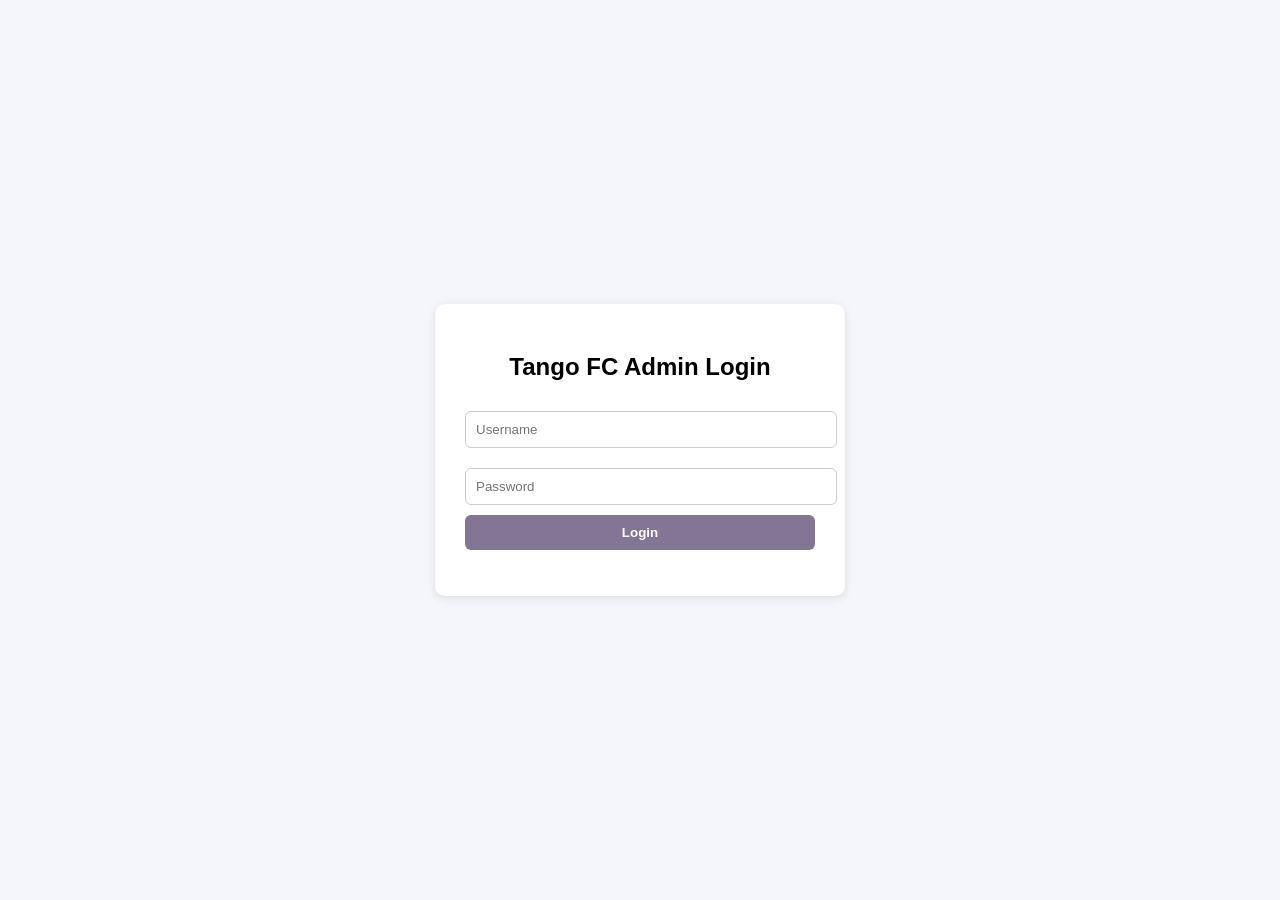
==== admin.html @ 511bb7f1 "admin-manyama" ====
<!DOCTYPE html>
<html lang="en">
<head>
<meta charset="UTF-8">
<meta name="viewport" content="width=device-width, initial-scale=1.0">
<title>Tango FC Admin Panel</title>
<link rel="stylesheet" href="https://cdnjs.cloudflare.com/ajax/libs/font-awesome/6.5.0/css/all.min.css">
<style>
body{margin:0;font-family:Arial;background:#f4f6f9;}
.admin-wrapper{display:flex;height:100vh;}
.sidebar{width:220px;background:#837694;color:#fff;padding:20px;}
.sidebar h2{text-align:center;}
.sidebar button{width:100%;padding:10px;margin:10px 0;border:none;background:#222;color:white;cursor:pointer;border-radius:6px;}
.sidebar button:hover{background:#444;}
.logout{background:red;}
.main{flex:1;padding:20px;overflow-y:auto;}
.card{background:white;padding:15px;border-radius:10px;margin-bottom:15px;box-shadow:0 2px 8px rgba(0,0,0,0.05);}
input, select{width:100%;padding:10px;margin:8px 0;border-radius:6px;border:1px solid #ccc;}
button.save{background:#111;color:white;padding:10px;border:none;width:100%;border-radius:6px;cursor:pointer;}
button.save:hover{background:#333;}
button.small-btn{background:#837694;color:white;border:none;border-radius:6px;padding:6px 10px;cursor:pointer;margin-top:10px;}
button.small-btn:hover{background:#5a4761;}
.event{background:#eee;padding:6px;margin:5px 0;border-radius:5px;}
</style>
</head>
<body>

<div class="admin-wrapper">

<div class="sidebar">
<h2>Tango Admin</h2>
<button onclick="showTab('players')"><i class="fa fa-users"></i> Players</button>
<button onclick="showTab('matches')"><i class="fa fa-futbol"></i> Matches</button>
<button class="logout" onclick="logout()"><i class="fa fa-sign-out"></i> Logout</button>
</div>

<div class="main">

<div id="playersTab" class="tab">
<div class="card">
<h3>Add Player</h3>
<form id="playerForm">
<input type="hidden" id="playerId">
<input id="playerName" placeholder="Player Name" required>
<input id="playerGoals" type="number" placeholder="Goals">
<input id="playerAssists" type="number" placeholder="Assists">
<button type="submit" class="save">Save Player</button>
</form>
</div>

<div class="card">
<h3>Players List</h3>
<div id="playersList"></div>
</div>
</div>

<div id="matchesTab" class="tab" style="display:none">
<div class="card">
<h3>Add Match</h3>
<form id="matchForm">
<input type="hidden" id="matchId">
<input id="homeTeam" placeholder="Home Team" required>
<input id="awayTeam" placeholder="Away Team" required>
<input type="date" id="matchDate" required>
<input type="time" id="matchTime">
<input id="matchVenue" placeholder="Venue">
<select id="matchStatus">
<option value="upcoming">Upcoming</option>
<option value="completed">Completed</option>
</select>
<input type="number" id="homeScore" placeholder="Home Score">
<input type="number" id="awayScore" placeholder="Away Score">

<h4>Match Events</h4>
<select id="eventPlayer"></select>
<select id="eventType">
<option value="goal">Goal ⚽</option>
<option value="assist">Assist 🎯</option>
<option value="yellow_card">Yellow 🟨</option>
<option value="red_card">Red 🟥</option>
</select>
<select id="eventTeam">
<option value="home">Home</option>
<option value="away">Away</option>
</select>
<input id="eventMinute" placeholder="Minute">
<button type="button" onclick="addEvent()">Add Event</button>
<div id="eventList"></div>

<button type="submit" class="save">Save Match</button>
</form>
</div>

<div class="card">
<h3>Matches List</h3>
<div id="matchesList"></div>
</div>
</div>

</div>
</div>

<script src="js/admin.js"></script>
<script>
function showTab(tab){
    document.getElementById("playersTab").style.display = tab==="players"?"block":"none";
    document.getElementById("matchesTab").style.display = tab==="matches"?"block":"none";
}
</script>
</body>
</html>
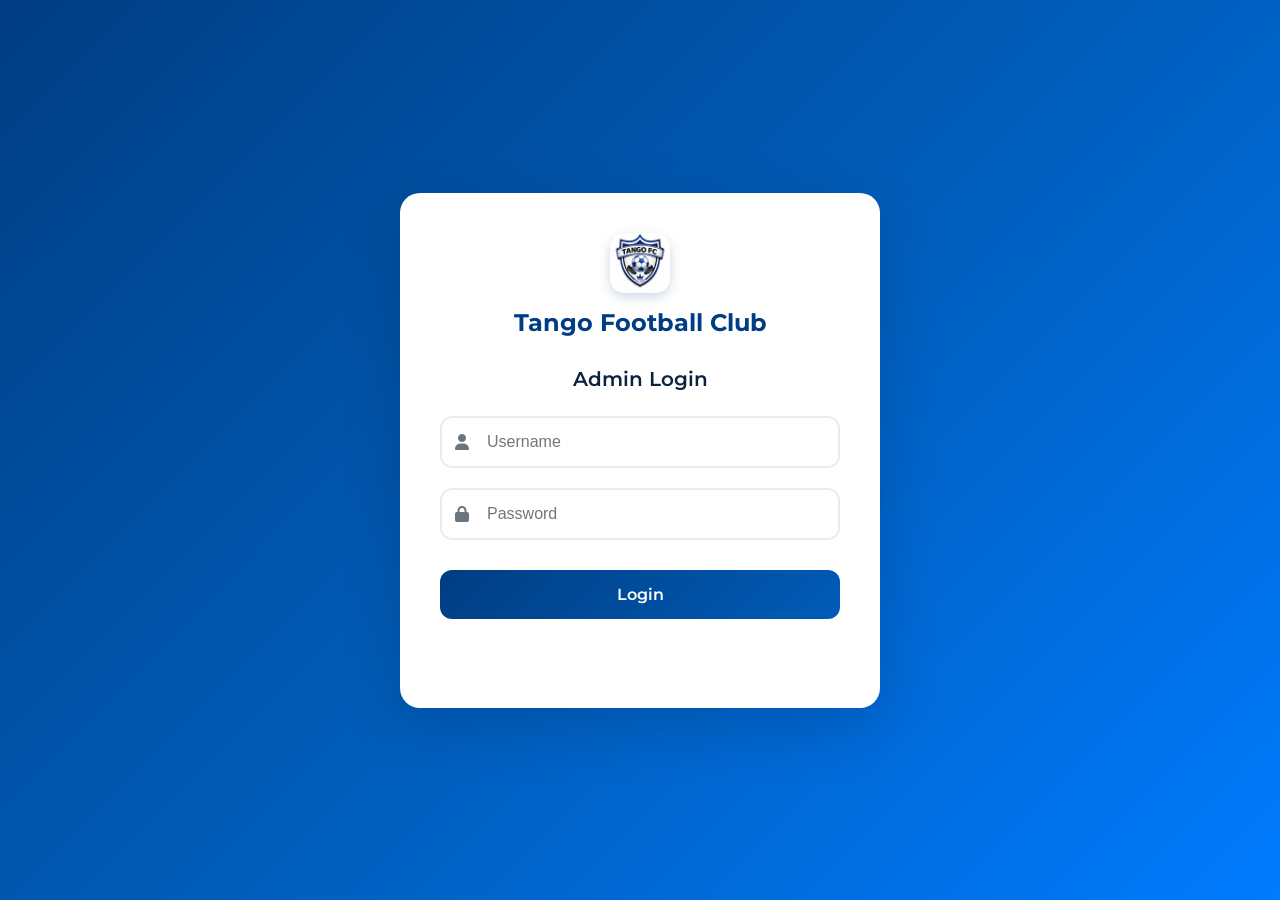
==== commit 0edeb618: "admin bhoo" ====
--- a/admin.html
+++ b/admin.html
@@ -3,108 +3,145 @@
 <head>
 <meta charset="UTF-8">
 <meta name="viewport" content="width=device-width, initial-scale=1.0">
-<title>Tango FC Admin Panel</title>
+<title>Welcome to Tango FC Admin Panel</title>
+<link rel="stylesheet" href="css/style.css">
 <link rel="stylesheet" href="https://cdnjs.cloudflare.com/ajax/libs/font-awesome/6.5.0/css/all.min.css">
-<style>
-body{margin:0;font-family:Arial;background:#f4f6f9;}
-.admin-wrapper{display:flex;height:100vh;}
-.sidebar{width:220px;background:#837694;color:#fff;padding:20px;}
-.sidebar h2{text-align:center;}
-.sidebar button{width:100%;padding:10px;margin:10px 0;border:none;background:#222;color:white;cursor:pointer;border-radius:6px;}
-.sidebar button:hover{background:#444;}
-.logout{background:red;}
-.main{flex:1;padding:20px;overflow-y:auto;}
-.card{background:white;padding:15px;border-radius:10px;margin-bottom:15px;box-shadow:0 2px 8px rgba(0,0,0,0.05);}
-input, select{width:100%;padding:10px;margin:8px 0;border-radius:6px;border:1px solid #ccc;}
-button.save{background:#111;color:white;padding:10px;border:none;width:100%;border-radius:6px;cursor:pointer;}
-button.save:hover{background:#333;}
-button.small-btn{background:#837694;color:white;border:none;border-radius:6px;padding:6px 10px;cursor:pointer;margin-top:10px;}
-button.small-btn:hover{background:#5a4761;}
-.event{background:#eee;padding:6px;margin:5px 0;border-radius:5px;}
-</style>
+<link rel="stylesheet" href="css/admin.css">
+
 </head>
-<body>
+<body class="admin-page">
 
-<div class="admin-wrapper">
+<header>
+    <div class="header-top">
+        <div class="header-brand">
+            <img src="images/tangoforces.jpg" alt="Tango Forces Logo" class="header-logo">
+            <h1>Tango Football Club Admin</h1>
+        </div>
+    </div>
 
-<div class="sidebar">
-<h2>Tango Admin</h2>
-<button onclick="showTab('players')"><i class="fa fa-users"></i> Players</button>
-<button onclick="showTab('matches')"><i class="fa fa-futbol"></i> Matches</button>
-<button class="logout" onclick="logout()"><i class="fa fa-sign-out"></i> Logout</button>
-</div>
+        <nav>
+            <ul class="nav-links">
+                <li><a href="index.html">Public Site</a></li>
+                <li><a href="admin.html" class="active">Admin Panel</a></li>
+            </ul>
+</header>
 
-<div class="main">
+<main class="admin-main">
+    <div class="admin-wrapper">
+        <aside class="admin-sidebar">
+            <h2 class="club-name">Tango Admin</h2>
+            <div class="sidebar-menu">
+                <button class="admin-tab-btn active" onclick="showTab('players')"><i class="fa fa-users"></i><span>Players</span></button>
+                <button class="admin-tab-btn" onclick="showTab('matches')"><i class="fa fa-futbol"></i><span>Matches</span></button>
+                <button class="admin-tab-btn" onclick="showTab('standings')"><i class="fa fa-table"></i><span>Standings</span></button>
+            </div>
+            <button class="logout-btn" onclick="logout()"><i class="fa fa-sign-out"></i> Logout</button>
+        </aside>
 
-<div id="playersTab" class="tab">
-<div class="card">
-<h3>Add Player</h3>
-<form id="playerForm">
-<input type="hidden" id="playerId">
-<input id="playerName" placeholder="Player Name" required>
-<input id="playerGoals" type="number" placeholder="Goals">
-<input id="playerAssists" type="number" placeholder="Assists">
-<button type="submit" class="save">Save Player</button>
-</form>
-</div>
+        <section class="admin-area">
+            
 
-<div class="card">
-<h3>Players List</h3>
-<div id="playersList"></div>
-</div>
-</div>
+            <div id="playersTab" class="admin-tab active">
+                <div class="card">
+                    <h3>Add Player</h3>
+                    <form id="playerForm" class="admin-form">
+                        <input type="hidden" id="playerId">
+                        <input id="playerName" placeholder="Player Name" required>
+                        <input id="playerNickname" placeholder="Nickname" required>
+                        <select id="playerPosition" required>
+                            <option value="Forward">Forward</option>
+                            <option value="Midfielder">Midfielder</option>
+                            <option value="Defender">Defender</option>
+                            <option value="Goalkeeper">Goalkeeper</option>
+                        </select>
+                        <input id="playerNumber" type="number" placeholder="Shirt Number">
+                        <input id="playerImage" placeholder="Image URL">
+                        <input id="playerGoals" type="number" placeholder="Goals">
+                        <input id="playerAssists" type="number" placeholder="Assists">
+                        <button type="submit" class="btn-save">Save Player</button>
+                    </form>
+                </div>
 
-<div id="matchesTab" class="tab" style="display:none">
-<div class="card">
-<h3>Add Match</h3>
-<form id="matchForm">
-<input type="hidden" id="matchId">
-<input id="homeTeam" placeholder="Home Team" required>
-<input id="awayTeam" placeholder="Away Team" required>
-<input type="date" id="matchDate" required>
-<input type="time" id="matchTime">
-<input id="matchVenue" placeholder="Venue">
-<select id="matchStatus">
-<option value="upcoming">Upcoming</option>
-<option value="completed">Completed</option>
-</select>
-<input type="number" id="homeScore" placeholder="Home Score">
-<input type="number" id="awayScore" placeholder="Away Score">
+                <div class="card">
+                    <h3>Players List</h3>
+                    <div id="playersList"></div>
+                </div>
+            </div>
 
-<h4>Match Events</h4>
-<select id="eventPlayer"></select>
-<select id="eventType">
-<option value="goal">Goal ⚽</option>
-<option value="assist">Assist 🎯</option>
-<option value="yellow_card">Yellow 🟨</option>
-<option value="red_card">Red 🟥</option>
-</select>
-<select id="eventTeam">
-<option value="home">Home</option>
-<option value="away">Away</option>
-</select>
-<input id="eventMinute" placeholder="Minute">
-<button type="button" onclick="addEvent()">Add Event</button>
-<div id="eventList"></div>
+            <div id="matchesTab" class="admin-tab">
+                <div class="card">
+                    <h3>Add Match</h3>
+                    <form id="matchForm" class="admin-form">
+                        <input type="hidden" id="matchId">
+                        <input id="homeTeam" placeholder="Home Team" required>
+                        <input id="awayTeam" placeholder="Away Team" required>
+                        <input type="date" id="matchDate" required>
+                        <input type="time" id="matchTime">
+                        <input id="matchVenue" placeholder="Venue">
+                        <select id="matchStatus">
+                            <option value="upcoming">Upcoming</option>
+                            <option value="completed">Completed</option>
+                        </select>
+                        <input type="number" id="homeScore" placeholder="Home Score">
+                        <input type="number" id="awayScore" placeholder="Away Score">
 
-<button type="submit" class="save">Save Match</button>
-</form>
-</div>
+                        <h4>Match Events</h4>
+                        <div class="event-row">
+                            <select id="eventPlayer"></select>
+                            <select id="eventType" onchange="toggleAssistField()">
+                                <option value="goal">Goal ⚽</option>
+                                <option value="assist">Assist 🎯</option>
+                                <option value="yellow_card">Yellow 🟨</option>
+                                <option value="red_card">Red 🟥</option>
+                            </select>
+                        </div>
+                        <div class="event-row">
+                            <select id="eventAssist" style="display:none;">
+                                <option value="">Assist (optional)</option>
+                            </select>
+                            <select id="eventTeam">
+                                <option value="home">Home</option>
+                                <option value="away">Away</option>
+                            </select>
+                            <input id="eventMinute" placeholder="Minute">
+                        </div>
+                        <button type="button" class="small-btn" onclick="addEvent()">Add Event</button>
+                        <div id="eventList"></div>
+                        <button type="submit" class="btn-save">Save Match</button>
+                    </form>
+                </div>
 
-<div class="card">
-<h3>Matches List</h3>
-<div id="matchesList"></div>
-</div>
-</div>
+                <div class="card">
+                    <h3>Matches List</h3>
+                    <div id="matchesList"></div>
+                </div>
+            </div>
 
-</div>
-</div>
+            <div id="standingsTab" class="admin-tab">
+                <div class="card">
+                    <h3>Upload Standings Log</h3>
+                    <p>Upload a plain-text standings table and make it available on the public stats page.</p>
+                    <label class="file-upload">
+                        <span>Select standings file</span>
+                        <input type="file" id="standingsFileInput" accept=".txt,text/plain">
+                    </label>
+                    <p><a class="btn-secondary" href="league-standings.html">View League Standings Page</a></p>
+                    <div id="standingsAdminPreview" class="log-preview"></div>
+                </div>
+            </div>
+        </section>
+    </div>
+</main>
 
 <script src="js/admin.js"></script>
 <script>
 function showTab(tab){
-    document.getElementById("playersTab").style.display = tab==="players"?"block":"none";
-    document.getElementById("matchesTab").style.display = tab==="matches"?"block":"none";
+    ['players','matches','standings'].forEach(name => {
+        const section = document.getElementById(`${name}Tab`);
+        const button = document.querySelector(`.admin-tab-btn[onclick="showTab('${name}')"]`);
+        if(section) section.style.display = name === tab ? 'block' : 'none';
+        if(button) button.classList.toggle('active', name === tab);
+    });
 }
 </script>
 </body>
--- a/css/style.css
+++ b/css/style.css
@@ -0,0 +1,5960 @@
+/* ========== THEME / COLORS ========== */
+@import url('https://fonts.googleapis.com/css2?family=Inter:wght@400;500;600;700;800&family=Montserrat:wght@500;600;700;800&display=swap');
+
+:root {
+    --font-base: 'Inter', system-ui, -apple-system, BlinkMacSystemFont, 'Segoe UI', sans-serif;
+    --font-heading: 'Montserrat', system-ui, -apple-system, BlinkMacSystemFont, 'Segoe UI', sans-serif;
+    --bg-color: #ffffff;
+    --text-color: #111;
+    --card-bg: #ffffff;
+    --goal-color: #0a7d33;
+    --yellow-card: #b38b00;
+    --red-card: #c62828;
+}
+
+/* DARK MODE */
+
+body.dark-mode {
+    --bg-color: #0f172a;
+    --text-color: #f1f5f9;
+    --card-bg: #1e293b;
+    --goal-color: #22c55e;
+    --yellow-card: #facc15;
+    --red-card: #ef4444;
+}
+
+:root[data-theme="light"] {
+    --bg-color: #ffffff;
+    --text-color: #0b1724;
+    --card-bg: #ffffff;
+    --header-bg: #002b4f;
+    --header-text: #ffffff;
+    --nav-hover: #001f3a;
+    --secondary-bg: #f0f4f8;
+}
+
+:root[data-theme="dark"] {
+    --bg-color: #0b0f14;
+    --text-color: #e6eef6;
+    --card-bg: #0f1720;
+    --header-bg: #00131f;
+    --header-text: #e6eef6;
+    --nav-hover: #003a66;
+    --secondary-bg: #0b1220;
+}
+
+/* ========== RESET / BASE STYLES ========== */
+* {
+    box-sizing: border-box;
+    margin: 0;
+    padding: 0;
+}
+
+html {
+    scroll-behavior: smooth;
+}
+
+body {
+    font-family: var(--font-base);
+    line-height: 1.6;
+    text-rendering: optimizeLegibility;
+    -webkit-font-smoothing: antialiased;
+
+    transition: background-color 0.3s, color 0.3s;
+    letter-spacing: -0.3px;
+
+    color: var(--text-color);
+    background-color: var(--bg-color);
+}
+
+h1, h2, h3, h4, h5, h6 {
+    font-family: var(--font-heading);
+}
+
+section h2,
+.page-hero h2,
+.hero-content h2,
+.standings-header h2,
+.gallery-hero h2 {
+    font-family: var(--font-heading);
+    letter-spacing: -0.04em;
+}
+
+button,
+.btn-primary,
+.btn-secondary,
+.filter-btn,
+.admin-tab-btn,
+.logout-btn {
+    font-family: var(--font-heading);
+}
+
+img,
+picture,
+video,
+iframe {
+    max-width: 100%;
+    height: auto;
+}
+
+/* ========== HEADER / NAVIGATION ========== */
+header {
+    position: sticky;
+    z-index: 100;
+    top: 0;
+
+    background-color: #ffffff;
+    color: #0c2340;
+    border-bottom: 1px solid rgba(0, 45, 90, 0.12);
+    box-shadow: 0 10px 30px rgba(15, 44, 90, 0.05);
+}
+
+.header-top {
+    display: flex;
+    align-items: center;
+    justify-content: space-between;
+    width: 100%;
+    max-width: 1300px;
+    margin: 0 auto;
+    padding: 14px 24px;
+    gap: 24px;
+}
+
+.header-brand {
+    display: flex;
+    align-items: center;
+    gap: 14px;
+}
+
+.header-logo,
+.hero-logo {
+    width: 44px;
+    height: 44px;
+    border-radius: 12px;
+    object-fit: cover;
+}
+
+.hero-logo {
+    width: 42px;
+    height: 42px;
+    vertical-align: middle;
+}
+
+.brand {
+    display: inline-flex;
+    align-items: center;
+    gap: 12px;
+    text-decoration: none;
+    color: #002b4f;
+    font-family: var(--font-heading);
+    font-size: 16px;
+    font-weight: 800;
+    letter-spacing: 0.08em;
+    text-transform: uppercase;
+}
+
+.brand-logo {
+    width: 40px;
+    height: 40px;
+    display: inline-flex;
+    align-items: center;
+    justify-content: center;
+    border-radius: 50%;
+    background: linear-gradient(135deg, #003d82 0%, #005cb8 100%);
+    color: #ffffff;
+    font-size: 18px;
+    font-weight: 700;
+}
+
+.header-top h1 {
+    font-size: 20px;
+    font-weight: 600;
+}
+
+nav {
+    padding: 0;
+}
+
+.nav-links {
+    list-style: none;
+    display: flex;
+    flex-wrap: nowrap;
+    justify-content: center;
+    align-items: center;
+    gap: 18px;
+    padding: 0;
+    margin: 0;
+    overflow-x: auto;
+    white-space: nowrap;
+    -webkit-overflow-scrolling: touch;
+}
+
+.nav-links li {
+    flex: 0 0 auto;
+}
+
+.nav-links li a {
+    text-decoration: none;
+    color: #0c2340;
+    padding: 10px 16px;
+    display: block;
+    border-radius: 999px;
+    transition: background-color 0.25s ease, color 0.25s ease;
+}
+
+nav ul {
+    display: flex;
+    flex-wrap: nowrap;
+    justify-content: center;
+    overflow-x: auto;
+    -webkit-overflow-scrolling: touch;
+
+    max-width: 1300px;
+    margin: 0;
+    padding: 0;
+
+    list-style: none;
+    gap: 18px;
+}
+
+nav ul li {
+    flex: 0 0 auto;
+}
+
+nav a {
+    font-family: var(--font-heading);
+    font-size: 13px;
+    font-weight: 700;
+    letter-spacing: 0.08em;
+    text-transform: uppercase;
+
+    position: relative;
+    padding: 10px 16px;
+    transition: all 0.25s ease;
+    text-decoration: none;
+    color: #0c2340;
+    border-radius: 999px;
+}
+
+nav a:hover,
+nav a.active,
+.nav-links li a:hover,
+.nav-links li a.active {
+    color: #003d82;
+    background-color: rgba(0, 92, 184, 0.10);
+}
+
+nav a:hover,
+nav a.active {
+    color: #ffffff;
+    background-color: var(--nav-hover);
+}
+
+nav a.active::after {
+    position: absolute;
+    right: 12px;
+    bottom: -8px;
+    left: 12px;
+
+    height: 3px;
+
+    content: '';
+
+    border-radius: 2px;
+    background-color: #ffffff;
+}
+
+
+
+/* ========== PAGE LAYOUT ========== */
+main {
+    max-width: 1200px;
+    margin: 0 auto;
+    padding: 20px;
+}
+
+/* ========== HERO SECTION ========== */
+.hero {
+    margin: 20px 0;
+    padding: 100px 40px;
+
+    text-align: center;
+
+    color: white;
+    border-radius: 20px;
+    background: linear-gradient(135deg, #003d82 0%, #005cb8 100%);
+    box-shadow: 0 10px 40px rgba(0, 61, 130, 0.3);
+}
+
+.hero-content h2 {
+    font-size: 48px;
+    font-weight: 700;
+
+    margin-bottom: 10px;
+
+    letter-spacing: -1px;
+}
+
+.hero-content p {
+    font-size: 20px;
+    font-weight: 400;
+
+    opacity: 0.95;
+}
+
+section {
+    margin: 30px 0;
+    padding: 25px;
+
+    transition: box-shadow 0.3s ease;
+    animation: fadeIn 0.6s ease-out;
+
+    border: 1px solid rgba(0, 0, 0, 0.05);
+    border-radius: 12px;
+    background-color: var(--card-bg);
+    box-shadow: 0 1px 3px rgba(0, 0, 0, 0.07);
+}
+
+section:hover {
+    box-shadow: 0 4px 12px rgba(0, 0, 0, 0.1);
+}
+
+section h2 {
+    font-size: 28px;
+    font-weight: 700;
+
+    margin-bottom: 15px;
+    padding-bottom: 12px;
+
+    letter-spacing: -0.5px;
+
+    color: #003d82;
+    border-bottom: 1px solid rgba(0, 61, 130, 0.12);
+    display: inline-flex;
+    align-items: center;
+    gap: 0.6rem;
+}
+
+section h2::before {
+    content: '\25CB';
+    color: #007aff;
+    font-size: 0.8rem;
+    line-height: 1;
+}
+
+.featured-players {
+    margin: 60px 0;
+}
+
+.featured-players h2 {
+    font-size: 32px;
+
+    margin-bottom: 50px;
+
+    text-align: center;
+}
+
+/* ========== PLAYER CUBE / ROSTER SECTION ========== */
+.players-cube-grid {
+    display: grid;
+
+    margin-top: 30px;
+    padding: 20px;
+
+    grid-template-columns: repeat(auto-fit, minmax( 250px, 1fr) );
+    gap: 40px;
+}
+
+.player-cube-wrapper {
+    position: relative;
+
+    display: flex;
+    align-items: center;
+    justify-content: center;
+
+    height: 320px;
+
+    animation: fadeInUp 0.8s ease-out backwards;
+
+    perspective: 1200px;
+}
+
+.player-cube-wrapper:nth-child(1) {
+    animation-delay: 0.1s;
+}
+
+.player-cube-wrapper:nth-child(2) {
+    animation-delay: 0.2s;
+}
+
+.player-cube-wrapper:nth-child(3) {
+    animation-delay: 0.3s;
+}
+
+.player-cube-wrapper:nth-child(4) {
+    animation-delay: 0.4s;
+}
+
+.player-cube-wrapper:nth-child(5) {
+    animation-delay: 0.5s;
+}
+
+.player-cube-wrapper:nth-child(6) {
+    animation-delay: 0.6s;
+}
+
+@keyframes fadeInUp {
+
+from {
+    transform: translateY(30px);
+
+    opacity: 0;
+}
+
+to {
+    transform: translateY(0);
+
+    opacity: 1;
+}
+
+}
+
+.player-cube {
+    position: relative;
+
+    width: 260px;
+    height: 260px;
+
+    cursor: pointer;
+    transition: all 0.3s ease;
+    animation: gentleRotate 20s infinite linear;
+
+    transform-style: preserve-3d;
+}
+
+@keyframes gentleRotate {
+
+0% {
+    transform: rotateY(0deg);
+}
+
+25% {
+    transform: rotateY(90deg);
+}
+
+50% {
+    transform: rotateY(180deg);
+}
+
+75% {
+    transform: rotateY(270deg);
+}
+
+100% {
+    transform: rotateY(360deg);
+}
+
+}
+
+.player-cube-wrapper:hover .player-cube {
+    transform: scale(1.05);
+    animation-play-state: paused;
+}
+
+.player-cube-wrapper:hover {
+    z-index: 10;
+}
+
+.cube-face {
+    font-family: -apple-system, BlinkMacSystemFont, 'Segoe UI', sans-serif;
+
+    position: absolute;
+
+    display: flex;
+    align-items: center;
+    justify-content: center;
+
+    width: 260px;
+    height: 260px;
+
+    transition: all 0.3s ease;
+
+    color: #1d1d1f;
+    border: 2px solid rgba(0, 123, 255, 0.1);
+    border-radius: 20px;
+    background: linear-gradient(135deg, #ffffff 0%, #f8f9fa 50%, #e9ecef 100%);
+    box-shadow: 0 20px 60px rgba(0, 0, 0, 0.1) , inset 0 2px 0 rgba( 255, 255, 255, 0.8) , inset 0 -2px 4px rgba( 0, 0, 0, 0.05);
+
+    backface-visibility: hidden;
+}
+
+.player-cube-wrapper:hover .cube-face {
+    box-shadow: 0 30px 80px rgba(0, 123, 255, 0.15) , inset 0 2px 0 rgba( 255, 255, 255, 0.9) , inset 0 -2px 4px rgba( 0, 0, 0, 0.03);
+}
+
+.front-face {
+    transform: translateZ(130px);
+}
+
+.back-face {
+    transform: rotateY(180deg) translateZ( 130px);
+}
+
+.right-face {
+    transform: rotateY(90deg) translateZ( 130px);
+}
+
+.left-face {
+    transform: rotateY(270deg) translateZ( 130px);
+}
+
+/* Cube Face Content Styling */
+
+.cube-face-content {
+    display: flex;
+    align-items: center;
+    flex-direction: column;
+    justify-content: center;
+
+    width: 100%;
+    height: 100%;
+    padding: 20px;
+
+    text-align: center;
+}
+
+.cube-face-content h3 {
+    font-size: 22px;
+    font-weight: 700;
+
+    margin-bottom: 12px;
+
+    color: #1d1d1f;
+    text-shadow: 0 1px 2px rgba(0, 0, 0, 0.1);
+}
+
+.cube-face-content h4 {
+    font-size: 16px;
+    font-weight: 600;
+
+    margin-bottom: 15px;
+
+    letter-spacing: 0.5px;
+    text-transform: uppercase;
+
+    opacity: 0.8;
+    color: #6c757d;
+}
+
+.cube-face-content .jersey {
+    font-size: 16px;
+    font-weight: 500;
+
+    display: inline-block;
+
+    margin-top: 8px;
+    padding: 4px 8px;
+
+    opacity: 0.7;
+    color: #6c757d;
+    border-radius: 8px;
+    background: rgba(0, 123, 255, 0.1);
+}
+
+.player-passport-photo {
+    width: 80px;
+    height: 80px;
+    margin-bottom: 15px;
+
+    transition: all 0.3s ease;
+
+    border: 3px solid rgba(0, 123, 255, 0.2);
+    border-radius: 50%;
+    box-shadow: 0 4px 12px rgba(0, 0, 0, 0.15);
+
+    object-fit: cover;
+}
+
+.match-status {
+    font-size: 0.9rem;
+
+    margin-top: 6px;
+
+    color: var(--text-color);
+}
+
+.status-tag {
+    font-size: 0.75rem;
+    font-weight: 700;
+
+    display: inline-block;
+
+    padding: 4px 8px;
+
+    color: white;
+    border-radius: 12px;
+}
+
+.status-upcoming {
+    background: #007aff;
+}
+
+.status-postponed {
+    background: #ff8c00;
+}
+
+.status-played {
+    background: #28a745;
+}
+
+.btn-action {
+    margin: 0 6px;
+    padding: 6px 10px;
+
+    cursor: pointer;
+
+    border: 1px solid rgba(0, 0, 0, 0.08);
+    border-radius: 8px;
+    background: var(--card-bg);
+}
+
+.player-cube-wrapper:hover .player-passport-photo {
+    transform: scale(1.05);
+
+    border-color: #007aff;
+    box-shadow: 0 6px 20px rgba(0, 123, 255, 0.3);
+}
+
+.cube-face-content .nickname-text {
+    font-size: 16px;
+    font-weight: 600;
+    font-style: italic;
+
+    margin-top: 8px;
+
+    color: #007aff;
+    text-shadow: 0 1px 2px rgba(0, 123, 255, 0.2);
+}
+
+.cube-face-content .position-text {
+    font-size: 20px;
+    font-weight: 700;
+
+    margin-bottom: 12px;
+
+    color: #1d1d1f;
+}
+
+
+
+/* Front Face Styling */
+
+.player-front-content {
+    width: 100%;
+
+    text-align: center;
+}
+
+.player-image-large {
+    font-size: 60px;
+
+    display: block;
+
+    margin-bottom: 10px;
+}
+
+.player-front-content h3 {
+    font-size: 20px;
+    font-weight: 700;
+
+    margin-bottom: 8px;
+
+    letter-spacing: -0.5px;
+}
+
+.jersey {
+    font-size: 14px;
+    font-weight: 500;
+
+    opacity: 0.9;
+}
+
+/* Back Face Styling */
+
+.player-stats-large {
+    width: 100%;
+    padding: 20px;
+
+    text-align: center;
+}
+
+.player-stats-large h4 {
+    font-size: 16px;
+    font-weight: 600;
+
+    margin-bottom: 15px;
+
+    opacity: 0.95;
+}
+
+.stat-item {
+    display: flex;
+    justify-content: space-between;
+
+    margin-bottom: 12px;
+    padding: 8px 0;
+
+    border-bottom: 1px solid rgba(0, 0, 0, 0.08);
+}
+
+.stat-label {
+    font-size: 12px;
+    font-weight: 500;
+
+    text-transform: uppercase;
+
+    opacity: 0.7;
+    color: #86868b;
+}
+
+.stat-value {
+    font-size: 20px;
+    font-weight: 700;
+
+    color: #1d1d1f;
+}
+
+/* Right Face Styling */
+
+.player-position-large {
+    width: 100%;
+
+    text-align: center;
+}
+
+.player-position-large h4 {
+    font-size: 16px;
+    font-weight: 600;
+
+    margin-bottom: 15px;
+
+    opacity: 0.95;
+}
+
+.position-text {
+    font-size: 24px;
+    font-weight: 700;
+
+    margin-bottom: 15px;
+}
+
+.player-position-large .position-badge {
+    font-size: 28px;
+    font-weight: 700;
+
+    display: flex;
+    align-items: center;
+    justify-content: center;
+
+    width: 60px;
+    height: 60px;
+    margin: 0 auto;
+
+    color: #007aff;
+    border-radius: 50%;
+    background-color: rgba(0, 123, 255, 0.1);
+}
+
+/* Left Face Styling */
+
+.player-nickname-large {
+    width: 100%;
+    padding: 20px;
+
+    text-align: center;
+}
+
+.player-nickname-large h4 {
+    font-size: 14px;
+    font-weight: 600;
+
+    margin-bottom: 15px;
+
+    letter-spacing: 1px;
+    text-transform: uppercase;
+
+    opacity: 0.8;
+}
+
+.nickname-text {
+    font-size: 22px;
+    font-weight: 700;
+    font-style: italic;
+    line-height: 1.4;
+}
+
+/* Top Face Styling */
+
+.top-face .player-info {
+    display: flex;
+    justify-content: space-around;
+
+    width: 100%;
+    padding: 15px;
+
+    gap: 20px;
+}
+
+.info-item {
+    text-align: center;
+}
+
+.info-label {
+    font-size: 11px;
+    font-weight: 600;
+
+    display: block;
+
+    margin-bottom: 8px;
+
+    letter-spacing: 0.5px;
+    text-transform: uppercase;
+
+    opacity: 0.8;
+}
+
+.info-value {
+    font-size: 18px;
+    font-weight: 700;
+
+    display: block;
+}
+
+/* Bottom Face Styling */
+
+.player-highlight {
+    width: 100%;
+
+    text-align: center;
+}
+
+.player-highlight h4 {
+    font-size: 14px;
+    font-weight: 600;
+
+    margin-bottom: 12px;
+
+    text-transform: uppercase;
+
+    opacity: 0.9;
+}
+
+.player-highlight p {
+    font-size: 16px;
+    font-weight: 500;
+}
+
+
+@keyframes fadeIn {
+
+from {
+    transform: translateY(20px);
+
+    opacity: 0;
+}
+
+to {
+    transform: translateY(0);
+
+    opacity: 1;
+}
+
+}
+
+/* ========== RESPONSIVE STYLES ========== */
+@media(max-width: 768px) {
+    .players-cube-grid {
+        padding: 10px;
+
+        grid-template-columns: 1fr;
+        gap: 30px;
+    }
+
+    .player-cube-wrapper {
+        height: 240px;
+    }
+
+    .player-cube {
+        width: 180px;
+        height: 180px;
+    }
+
+    .cube-face {
+        width: 180px;
+        height: 180px;
+
+        border-radius: 12px;
+    }
+
+    .front-face {
+        transform: translateZ(90px);
+    }
+
+    .back-face {
+        transform: rotateY(180deg) translateZ( 90px);
+    }
+
+    .right-face {
+        transform: rotateY(90deg) translateZ( 90px);
+    }
+
+    .left-face {
+        transform: rotateY(-90deg) translateZ( 90px);
+    }
+
+    .top-face {
+        transform: rotateX(90deg) translateZ( 90px);
+    }
+
+    .bottom-face {
+        transform: rotateX(-90deg) translateZ( 90px);
+    }
+
+    .player-image-large {
+        font-size: 60px;
+    }
+
+    .player-front-content h3 {
+        font-size: 18px;
+    }
+}
+
+.player-face-id {
+    font-size: 48px;
+
+    display: block;
+
+    margin-bottom: 8px;
+
+    animation: bounce 2s infinite;
+}
+
+@keyframes bounce {
+
+0%,
+100% {
+    transform: translateY(0);
+}
+
+50% {
+    transform: translateY(-10px);
+}
+
+}
+
+/* Technical team hierarchy styles */
+
+.technical-grid {
+    display: flex;
+    align-items: center;
+    flex-direction: column;
+
+    padding: 20px 10px;
+
+    gap: 28px;
+}
+
+.technical-row {
+    display: flex;
+    flex-wrap: wrap;
+    justify-content: center;
+
+    width: 100%;
+    max-width: 1100px;
+
+    gap: 20px;
+}
+
+.technical-row.top {
+    justify-content: center;
+}
+
+.technical-card {
+    width: 260px;
+    padding: 16px;
+
+    text-align: center;
+
+    border: 1px solid rgba(0, 0, 0, 0.06);
+    border-radius: 12px;
+    background-color: var(--card-bg);
+    box-shadow: 0 6px 18px rgba(0, 0, 0, 0.06);
+}
+
+.technical-card .technical-card-inner {
+    display: flex;
+    align-items: center;
+    flex-direction: column;
+
+    gap: 8px;
+}
+
+.technical-image {
+    font-size: 48px;
+
+    display: flex;
+    overflow: hidden;
+    align-items: center;
+    justify-content: center;
+
+    width: 86px;
+    height: 86px;
+
+    border-radius: 50%;
+    background: var(--secondary-bg);
+}
+
+.team-member-photo {
+    width: 100%;
+    height: 100%;
+
+    border-radius: 50%;
+
+    object-fit: cover;
+}
+
+.member-role {
+    font-weight: 700;
+
+    color: #003d82;
+}
+
+.member-title {
+    font-size: 13px;
+
+    opacity: 0.85;
+}
+
+.member-info .experience {
+    font-size: 13px;
+
+    opacity: 0.9;
+}
+
+@media(max-width: 720px) {
+    .technical-card {
+        width: 90%;
+        max-width: 360px;
+    }
+
+    .technical-row {
+        gap: 14px;
+    }
+}
+
+/* ========== MATCHES PAGE ========== */
+
+.matches-header {
+    margin: 30px 20px 50px 20px;
+    padding: 40px 20px;
+
+    text-align: center;
+
+    border-radius: 20px;
+    background: linear-gradient(135deg, rgba( 0, 123, 255, 0.05) 0%, rgba( 0, 123, 255, 0.02) 100%);
+}
+
+.matches-header h2 {
+    font-size: 36px;
+    font-weight: 700;
+
+    background: linear-gradient(135deg, #007aff, #003d82);
+    background-clip: text;
+    -webkit-background-clip: text;
+    -webkit-text-fill-color: transparent;
+}
+
+.matches-header p {
+    font-size: 18px;
+    font-weight: 500;
+
+    opacity: 0.8;
+    color: var(--text-color);
+}
+
+.season-badge {
+    display: inline-block;
+
+    margin-top: 15px;
+}
+
+.season-badge span {
+    font-size: 12px;
+    font-weight: 600;
+
+    padding: 8px 16px;
+
+    letter-spacing: 0.5px;
+    text-transform: uppercase;
+
+    color: white;
+    border-radius: 20px;
+    background: linear-gradient(135deg, #007aff, #0056b3);
+    box-shadow: 0 4px 12px rgba(0, 123, 255, 0.2);
+}
+
+.matches-filters {
+    display: flex;
+    flex-wrap: wrap;
+    justify-content: center;
+
+    margin-bottom: 40px;
+    padding: 0 20px;
+
+    gap: 15px;
+}
+
+.match-filter-btn {
+    font-size: 15px;
+    font-weight: 600;
+
+    position: relative;
+
+    overflow: hidden;
+
+    padding: 14px 28px;
+
+    cursor: pointer;
+    transition: all 0.3s ease;
+
+    border: 2px solid rgba(0, 123, 255, 0.2);
+    border-radius: 25px;
+    background: var(--card-bg);
+}
+
+.match-filter-btn::before {
+    position: absolute;
+    top: 0;
+    left: -100%;
+
+    width: 100%;
+    height: 100%;
+
+    content: '';
+    transition: left 0.5s ease;
+
+    background: linear-gradient(90deg, transparent, rgba( 0, 123, 255, 0.1) , transparent);
+}
+
+.match-filter-btn:hover::before {
+    left: 100%;
+}
+
+.match-filter-btn:hover {
+    transform: translateY(-2px);
+
+    border-color: #007aff;
+    box-shadow: 0 8px 25px rgba(0, 123, 255, 0.15);
+}
+
+.match-filter-btn.active {
+    color: white;
+    border-color: #007aff;
+    background: linear-gradient(135deg, #007aff 0%, #0056b3 100%);
+    box-shadow: 0 4px 20px rgba(0, 123, 255, 0.3);
+}
+
+.match-refresh-btn {
+    font-size: 14px;
+
+    margin-left: 15px;
+    padding: 12px 15px;
+
+    cursor: pointer;
+    transition: all 0.3s ease;
+
+    color: #007aff;
+    border: 1px solid rgba(0, 123, 255, 0.3);
+    border-radius: 8px;
+    background: rgba(0, 123, 255, 0.1);
+}
+
+.match-refresh-btn:hover {
+    transform: scale(1.05);
+
+    background: rgba(0, 123, 255, 0.2);
+    box-shadow: 0 4px 15px rgba(0, 123, 255, 0.2);
+}
+
+/* ========== MATCH CARDS ==========
+   Keep a single matches container definition and preserve the final intended layout. */
+.matches-container {
+    display: flex;
+    flex-direction: column;
+
+    max-width: 900px;
+    margin: auto;
+    padding: 10px;
+
+    gap: 20px;
+}
+
+.match-card {
+    font-family: 'Segoe UI', Arial, sans-serif;
+    padding: 16px 18px;
+    transition: transform 0.2s ease, box-shadow 0.2s ease;
+    color: #1f2937;
+    border: 1px solid rgba(148, 163, 184, 0.28);
+    border-radius: 16px;
+    background-color: #ffffff;
+    box-shadow: 0 6px 18px rgba(15, 23, 42, 0.08);
+}
+
+.match-card:hover {
+    transform: translateY(-2px);
+    box-shadow: 0 12px 28px rgba(15, 23, 42, 0.12);
+}
+
+.matches-container {
+    display: grid;
+    gap: 24px;
+}
+
+.match-card-header {
+    display: flex;
+    justify-content: space-between;
+    align-items: center;
+    gap: 12px;
+    margin-bottom: 16px;
+}
+
+.match-meta {
+    display: flex;
+    flex-wrap: wrap;
+    gap: 10px;
+    color: #475569;
+    font-size: 0.88rem;
+    margin-bottom: 14px;
+}
+
+.match-meta span {
+    display: inline-flex;
+    align-items: center;
+    gap: 6px;
+    padding: 6px 10px;
+    border-radius: 999px;
+    background: rgba(37, 99, 235, 0.08);
+}
+
+.match-teams {
+    display: grid;
+    grid-template-columns: 1fr auto 1fr;
+    align-items: center;
+    gap: 14px;
+    margin-bottom: 14px;
+}
+
+.team {
+    display: flex;
+    flex-direction: column;
+    gap: 6px;
+}
+
+.team-name {
+    font-size: 1rem;
+    font-weight: 700;
+    color: #0f172a;
+}
+
+.match-score {
+    display: inline-flex;
+    justify-content: center;
+    align-items: center;
+    min-width: 90px;
+    padding: 12px 16px;
+    border-radius: 18px;
+    font-size: 1.1rem;
+    font-weight: 700;
+    color: #0f172a;
+    background: rgba(96, 165, 250, 0.15);
+}
+
+.team-events {
+    background: rgba(226, 242, 255, 0.9);
+    border-left: 4px solid #2563eb;
+    padding: 12px;
+    border-radius: 16px;
+}
+
+.match-events-row {
+    display: grid;
+    grid-template-columns: 1fr 1fr;
+    gap: 14px;
+}
+
+.team-event {
+    display: flex;
+    align-items: center;
+    gap: 8px;
+    padding: 8px 10px;
+    border-radius: 12px;
+    font-size: 0.85rem;
+    line-height: 1.3;
+    background: #ffffff;
+    border: 1px solid rgba(37, 99, 235, 0.12);
+}
+
+.team-event span {
+    font-size: 0.82rem;
+}
+
+@media(max-width: 768px) {
+    .match-teams {
+        grid-template-columns: 1fr;
+    }
+
+    .match-score {
+        margin: 0 auto;
+    }
+
+    .match-events-row {
+        grid-template-columns: 1fr;
+    }
+}
+
+/* DATE + COMPETITION */
+
+.match-date {
+    font-size: 1rem;
+    font-weight: bold;
+
+    flex-wrap: wrap;
+    justify-content: center;
+
+    margin-bottom: 12px;
+
+    color: #2c3e50;
+}
+
+.match-date .competition {
+    font-size: 12px;
+
+    padding: 4px 10px;
+
+    color: #fff;
+    border-radius: 6px;
+    background-color: #2c3e50;
+}
+
+/* MATCH CONTENT */
+
+.match-content {
+    display: flex;
+    align-items: flex-start;
+    justify-content: space-between;
+
+    gap: 10px;
+}
+
+/* TEAMS */
+
+.team {
+    display: flex;
+    flex-direction: column;
+
+    width: 40%;
+
+    gap: 5px;
+}
+
+.team-name {
+    font-size: 1rem;
+    font-weight: 600;
+
+    color: #2c3e50;
+}
+
+.home-team,
+.away-team {
+    font-family: 'Georgia', serif;
+}
+
+/* SCORE */
+
+.match-vs .vs-score {
+    font-size: 1.4rem;
+    font-weight: bold;
+
+    color: #2c3e50;
+}
+
+.vs-text {
+    font-size: 0.8rem;
+
+    color: #7f8c8d;
+}
+
+/* VENUE */
+
+.match-venue {
+    font-size: 0.85rem;
+    font-style: italic;
+
+    margin-top: 18px;
+
+    text-align: center;
+
+    color: #7f8c8d;
+}
+
+.venue {
+    font-size: 14px;
+
+    display: flex;
+    align-items: center;
+    justify-content: center;
+
+    gap: 6px;
+}
+
+/* EVENTS */
+
+.team-events {
+    display: flex;
+    flex-direction: column;
+    gap: 6px;
+
+    margin-top: 6px;
+    padding: 10px 12px;
+
+    color: #243447;
+    border-left: 4px solid #1d4f91;
+    border-radius: 10px;
+    background-color: #eef6ff;
+}
+
+.team-event {
+    display: flex;
+    align-items: center;
+    gap: 8px;
+
+    padding: 8px 12px;
+    border-radius: 10px;
+    font-size: 0.95rem;
+    line-height: 1.4;
+}
+
+.event-goal {
+    background: #e6f6f0;
+    color: #0a7d33;
+    border: 1px solid #7dd3a7;
+}
+
+.event-assist {
+    background: #eff8ff;
+    color: #0369a1;
+    border: 1px solid #7dd3fc;
+}
+
+.event-yellow {
+    background: #fef3c7;
+    color: #b45309;
+    border: 1px solid #facc15;
+}
+
+.event-red {
+    background: #fee2e2;
+    color: #b91c1c;
+    border: 1px solid #fca5a5;
+}
+
+.event-sub {
+    background: #ede9fe;
+    color: #5b21b6;
+    border: 1px solid #c4b5fd;
+}
+
+/* MATCH STATUS COLORS */
+
+.match-card.completed {
+    border-left: 5px solid #27ae60;
+}
+
+.match-card.upcoming {
+    border-left: 5px solid #2980b9;
+}
+
+/* ================= MOBILE RESPONSIVE ================= */
+
+@media(max-width: 768px) {
+    .match-content {
+        flex-direction: column;
+
+        text-align: center;
+    }
+
+    .team {
+        align-items: center;
+
+        width: 100%;
+    }
+
+    .home-team {
+        text-align: center;
+    }
+
+    .away-team {
+        text-align: center;
+    }
+
+    .match-vs {
+        width: 100%;
+        margin: 8px 0;
+    }
+
+    .vs-score {
+        font-size: 24px;
+    }
+
+    .team-events {
+        text-align: center;
+    }
+
+    .match-date {
+        justify-content: center;
+
+        text-align: center;
+    }
+
+    .match-venue {
+        font-size: 0.85rem;
+        font-style: italic;
+
+        margin-top: 18px;
+
+        text-align: center;
+
+        color: #7f8c8d;
+    }
+    
+}
+
+/* ========== RESPONSIVE ========== */
+
+@media(max-width: 768px) {
+    .match-content {
+        flex-direction: column;
+
+        text-align: center;
+
+        gap: 15px;
+    }
+
+    .home-team .team-info,
+    .home-team .team-events,
+    .away-team .team-info,
+    .away-team .team-events {
+        align-items: center;
+
+        text-align: center;
+    }
+
+    .vs-score {
+        font-size: 1.2rem;
+    }
+
+    .match-venue {
+        font-size: 0.8rem;
+    }
+}
+
+.vs-score {
+    font-size: 1.2rem;
+}
+
+.match-venue {
+    font-size: 0.8rem;
+}
+
+/* ========== ROSTER HERO SECTION ========== */
+
+.roster-hero {
+    position: relative;
+
+    overflow: hidden;
+
+    padding: 60px 20px;
+
+    text-align: center;
+
+    color: white;
+    background: linear-gradient(135deg, #1a1a2e 0%, #16213e 50%, #0f3460 100%);
+}
+
+.roster-hero::before {
+    position: absolute;
+    top: 0;
+    right: 0;
+    bottom: 0;
+    left: 0;
+
+    content: '';
+
+    opacity: 0.3;
+    background: url('data:image/svg+xml, <svg xmlns="http://www.w3.org/2000/svg" viewBox="0 0 100 100"><circle cx="20" cy="20" r="2" fill="rgba( 255, 255, 255, 0.1) "/><circle cx="80" cy="40" r="1" fill="rgba( 255, 255, 255, 0.1) "/><circle cx="40" cy="80" r="1.5" fill="rgba( 255, 255, 255, 0.1) "/></svg>');
+}
+
+.hero-content h2 {
+    font-size: 3.5rem;
+    font-weight: 800;
+
+    margin-bottom: 20px;
+
+    background: linear-gradient(45deg, #ffffff, #e0e7ff);
+    background-clip: text;
+    -webkit-background-clip: text;
+    text-shadow: 0 4px 20px rgba(0, 0, 0, 0.3);
+
+    -webkit-text-fill-color: transparent;
+}
+
+.hero-content p {
+    font-size: 1.3rem;
+    line-height: 1.6;
+
+    max-width: 600px;
+    margin-right: auto;
+    margin-bottom: 40px;
+    margin-left: auto;
+
+    opacity: 0.9;
+}
+
+.hero-stats {
+    display: flex;
+    justify-content: center;
+
+    margin-bottom: 30px;
+
+    gap: 40px;
+}
+
+.hero-stats .stat-item {
+    text-align: center;
+}
+
+.hero-stats .stat-number {
+    font-size: 2.5rem;
+    font-weight: 800;
+
+    display: block;
+
+    margin-bottom: 5px;
+
+    color: #00d4ff;
+    text-shadow: 0 2px 10px rgba(0, 212, 255, 0.3);
+}
+
+.hero-stats .stat-label {
+    font-size: 0.9rem;
+    font-weight: 600;
+
+    letter-spacing: 1px;
+    text-transform: uppercase;
+
+    opacity: 0.8;
+}
+
+.hero-image {
+    margin-top: 30px;
+}
+
+.trophy-icon {
+    font-size: 4rem;
+
+    animation: bounce 3s infinite;
+}
+
+@keyframes bounce {
+
+0%,
+20%,
+50%,
+80%,
+100% {
+    transform: translateY(0);
+}
+
+40% {
+    transform: translateY(-10px);
+}
+
+60% {
+    transform: translateY(-5px);
+}
+
+}
+
+/* ========== ROSTER FILTERS ========== */
+
+.roster-filters {
+    padding: 40px 20px;
+
+    border-top: 1px solid rgba(255, 255, 255, 0.1);
+    border-bottom: 1px solid rgba(255, 255, 255, 0.1);
+    background: linear-gradient(135deg, rgba( 255, 255, 255, 0.05) 0%, rgba( 255, 255, 255, 0.02) 100%);
+}
+
+.filter-container {
+    max-width: 1200px;
+    margin: 0 auto;
+
+    text-align: center;
+}
+
+.filter-container h3 {
+    font-size: 1.5rem;
+    font-weight: 700;
+
+    margin-bottom: 25px;
+
+    color: var(--text-color);
+}
+
+.filter-buttons {
+    display: flex;
+    flex-wrap: wrap;
+    justify-content: center;
+
+    gap: 15px;
+}
+
+.filter-btn {
+    font-weight: 600;
+
+    position: relative;
+
+    display: flex;
+    overflow: hidden;
+    align-items: center;
+
+    padding: 12px 20px;
+
+    cursor: pointer;
+    transition: all 0.3s ease;
+
+    color: var(--text-color);
+    border: 2px solid rgba(0, 123, 255, 0.2);
+    border-radius: 50px;
+    background: var(--card-bg);
+    box-shadow: 0 4px 15px rgba(0, 0, 0, 0.08);
+
+    gap: 8px;
+}
+
+.filter-btn::before {
+    position: absolute;
+    top: 0;
+    left: -100%;
+
+    width: 100%;
+    height: 100%;
+
+    content: '';
+    transition: left 0.5s;
+
+    background: linear-gradient(90deg, transparent, rgba( 0, 123, 255, 0.1) , transparent);
+}
+
+.filter-btn:hover::before {
+    left: 100%;
+}
+
+.filter-btn:hover {
+    transform: translateY(-3px);
+
+    border-color: rgba(0, 123, 255, 0.4);
+    box-shadow: 0 8px 25px rgba(0, 123, 255, 0.15);
+}
+
+.filter-btn:focus {
+    outline: none;
+    box-shadow: 0 0 0 4px rgba(0, 123, 255, 0.1);
+}
+
+.filter-btn.active {
+    transform: translateY(-2px);
+
+    color: #ffffff;
+    border-color: #007aff;
+    background: linear-gradient(135deg, #007aff 0%, #0056b3 100%);
+    box-shadow: 0 6px 20px rgba(0, 123, 255, 0.3);
+}
+
+.filter-icon {
+    font-size: 1.2rem;
+}
+
+/* ========== PLAYERS SECTION ========== */
+
+.players-section {
+    position: relative;
+
+    overflow: hidden;
+
+    padding: 60px 20px;
+
+    background: var(--bg-color);
+}
+
+.players-section::before {
+    position: absolute;
+    top: 0;
+    right: 0;
+    bottom: 0;
+    left: 0;
+
+    content: '';
+    pointer-events: none;
+
+    background-image: radial-gradient(circle at 20% 80%, rgba( 0, 123, 255, 0.03) 0%, transparent 50%) , radial-gradient( circle at 80% 20%, rgba( 0, 123, 255, 0.03) 0%, transparent 50%) , radial-gradient( circle at 40% 40%, rgba( 0, 123, 255, 0.02) 0%, transparent 50%);
+}
+
+.players-cube-grid {
+    position: relative;
+    z-index: 1;
+
+    display: grid;
+
+    max-width: 1400px;
+    margin: 0 auto;
+
+    grid-template-columns: repeat(auto-fit, minmax( 280px, 1fr) );
+    gap: 40px;
+}
+
+/* ========== ROSTER FOOTER ========== */
+
+.roster-footer {
+    padding: 60px 20px;
+
+    text-align: center;
+
+    border-top: 1px solid rgba(0, 0, 0, 0.1);
+    background: linear-gradient(135deg, #f8f9fa 0%, #e9ecef 100%);
+}
+
+.footer-content h3 {
+    font-size: 2rem;
+    font-weight: 700;
+
+    margin-bottom: 15px;
+
+    color: var(--text-color);
+}
+
+.footer-content p {
+    font-size: 1.1rem;
+
+    max-width: 500px;
+    margin-right: auto;
+    margin-bottom: 30px;
+    margin-left: auto;
+
+    opacity: 0.8;
+}
+
+.footer-actions {
+    display: flex;
+    flex-wrap: wrap;
+    justify-content: center;
+
+    gap: 20px;
+}
+
+.btn-primary,
+.btn-secondary {
+    font-size: 1rem;
+    font-weight: 600;
+
+    display: inline-flex;
+    align-items: center;
+
+    padding: 15px 30px;
+
+    transition: all 0.3s ease;
+    text-decoration: none;
+
+    border-radius: 50px;
+
+    gap: 10px;
+}
+
+.btn-primary {
+    color: white;
+    background: linear-gradient(135deg, #007aff 0%, #0056b3 100%);
+    box-shadow: 0 4px 15px rgba(0, 123, 255, 0.3);
+}
+
+.btn-primary:hover {
+    transform: translateY(-2px);
+
+    box-shadow: 0 8px 25px rgba(0, 123, 255, 0.4);
+}
+
+.btn-secondary {
+    color: #007aff;
+    border: 2px solid #007aff;
+    background: white;
+    box-shadow: 0 4px 15px rgba(0, 0, 0, 0.1);
+}
+
+.btn-secondary:hover {
+    transform: translateY(-2px);
+
+    color: white;
+    background: #007aff;
+    box-shadow: 0 8px 25px rgba(0, 123, 255, 0.3);
+}
+
+/* ========== RESPONSIVE DESIGN ========== */
+
+@media(max-width: 768px) {
+    .roster-hero {
+        padding: 35px 16px;
+    }
+
+    .hero-content h2 {
+        font-size: 2.3rem;
+    }
+
+    .hero-content p {
+        font-size: 1rem;
+    }
+
+    .hero-stats {
+        gap: 18px;
+    }
+
+    .hero-stats .stat-number {
+        font-size: 1.9rem;
+    }
+
+    .filter-buttons {
+        gap: 10px;
+    }
+
+    .filter-btn {
+        font-size: 0.9rem;
+        padding: 9px 14px;
+    }
+
+    .players-cube-grid {
+        grid-template-columns: repeat(auto-fit, minmax(200px, 1fr));
+        gap: 24px;
+    }
+
+    .player-cube-wrapper {
+        height: 250px;
+    }
+
+    .player-cube,
+    .cube-face {
+        width: 200px;
+        height: 200px;
+    }
+
+    .front-face {
+        transform: translateZ(100px);
+    }
+
+    .back-face {
+        transform: rotateY(180deg) translateZ(100px);
+    }
+
+    .right-face {
+        transform: rotateY(90deg) translateZ(100px);
+    }
+
+    .left-face {
+        transform: rotateY(270deg) translateZ(100px);
+    }
+
+    .footer-actions {
+        align-items: center;
+        flex-direction: column;
+    }
+
+    .btn-primary,
+    .btn-secondary {
+        justify-content: center;
+        width: 180px;
+    }
+}
+
+@media(max-width: 480px) {
+    .hero-content h2 {
+        font-size: 1.8rem;
+    }
+
+    .hero-stats {
+        flex-direction: column;
+        gap: 15px;
+    }
+
+    .players-cube-grid {
+        grid-template-columns: 1fr;
+        gap: 18px;
+    }
+
+    .player-cube-wrapper {
+        height: 220px;
+    }
+
+    .player-cube,
+    .cube-face {
+        width: 180px;
+        height: 180px;
+    }
+
+    .front-face {
+        transform: translateZ(90px);
+    }
+
+    .back-face {
+        transform: rotateY(180deg) translateZ(90px);
+    }
+
+    .right-face {
+        transform: rotateY(90deg) translateZ(90px);
+    }
+
+    .left-face {
+        transform: rotateY(270deg) translateZ(90px);
+    }
+
+    .back-face {
+        transform: rotateY(180deg) translateZ( 110px);
+    }
+
+    .right-face {
+        transform: rotateY(90deg) translateZ( 110px);
+    }
+
+    .left-face {
+        transform: rotateY(270deg) translateZ( 110px);
+    }
+}
+
+.match-card {
+    font-family: 'Georgia', 'Times New Roman', serif;
+
+    padding: 20px 25px;
+
+    transition: transform 0.3s ease, box-shadow 0.3s ease;
+
+    color: #333;
+    border: 1px solid #ddd;
+    border-radius: 15px;
+    background-color: #ffffff;
+    box-shadow: 0 8px 20px rgba(0, 0, 0, 0.12);
+}
+
+.match-card::before {
+    position: absolute;
+    top: 0;
+    left: 0;
+
+    width: 4px;
+    height: 100%;
+
+    content: '';
+    transition: opacity 0.3s ease;
+
+    opacity: 0;
+    background: linear-gradient(180deg, #007aff, #0056b3);
+}
+
+.match-card:hover {
+    transform: translateY(-4px);
+
+    box-shadow: 0 15px 35px rgba(0, 0, 0, 0.2);
+}
+
+.match-card:hover {
+    transform: translateY(-4px);
+
+    border-color: rgba(0, 123, 255, 0.2);
+    box-shadow: 0 12px 40px rgba(0, 0, 0, 0.12);
+}
+
+.match-card.upcoming {
+    border-left: 4px solid #28a745;
+}
+
+.match-card.upcoming::before {
+    background: linear-gradient(180deg, #28a745, #1e7e34);
+}
+
+.match-card.completed {
+    border-left: 4px solid #007aff;
+}
+
+.match-card.completed::before {
+    background: linear-gradient(180deg, #007aff, #0056b3);
+}
+
+.match-date {
+    font-size: 1rem;
+    font-weight: bold;
+
+    flex-wrap: wrap;
+    justify-content: center;
+
+    margin-bottom: 12px;
+
+    color: #2c3e50;
+}
+
+.match-date .day {
+    font-size: 16px;
+    font-weight: 700;
+
+    margin-bottom: 5px;
+
+    color: var(--text-color);
+}
+
+.match-date .time {
+    font-size: 14px;
+    font-weight: 500;
+
+    opacity: 0.8;
+    color: var(--text-color);
+}
+
+.match-date .competition {
+    font-size: 12px;
+
+    padding: 4px 10px;
+
+    color: #fff;
+    border-radius: 6px;
+    background-color: #2c3e50;
+}
+
+.competition.league {
+    color: #007aff;
+    border: 1px solid rgba(0, 123, 255, 0.2);
+    background: linear-gradient(135deg, rgba( 0, 123, 255, 0.15) , rgba( 0, 123, 255, 0.08) );
+}
+
+.competition.cup {
+    color: #d4a017;
+    border: 1px solid rgba(255, 193, 7, 0.3);
+    background: linear-gradient(135deg, rgba( 255, 193, 7, 0.15) , rgba( 255, 193, 7, 0.08) );
+}
+
+.competition.friendly {
+    color: #6c757d;
+    border: 1px solid rgba(108, 117, 125, 0.3);
+    background: linear-gradient(135deg, rgba( 108, 117, 125, 0.15) , rgba( 108, 117, 125, 0.08) );
+}
+
+.match-content {
+    display: flex;
+    align-items: center;
+    flex: 1;
+    justify-content: space-between;
+
+    gap: 40px;
+}
+
+.team {
+    display: flex;
+    flex-direction: column; /* stack name + events */
+
+    gap: 5px;
+}
+
+.team-info {
+    display: flex;
+    flex-direction: column;
+
+    gap: 5px;
+}
+
+/* Home team: left align */
+
+.home-team .team-info,
+.home-team .team-events {
+    align-items: flex-start;
+
+    text-align: left;
+}
+
+/* Away team: right align */
+
+.away-team .team-info,
+.away-team .team-events {
+    align-items: flex-end;
+
+    text-align: right;
+}
+
+/* Team name styling */
+
+.team-name {
+    font-family: 'Georgia', serif; /* classic font */
+    font-size: 1rem;
+    font-weight: 600;
+
+    color: #2c3e50;
+}
+
+.match-card:hover .team-name {
+    color: #007aff;
+}
+
+.score {
+    font-size: 36px;
+    font-weight: 700;
+    line-height: 1;
+
+    transition: all 0.3s ease;
+
+    color: var(--text-color);
+}
+
+.match-card:hover .score {
+    transform: scale(1.05);
+
+    color: #007aff;
+}
+
+.match-vs {
+    position: relative;
+
+    text-align: center;
+}
+
+.vs-text {
+    font-size: 14px;
+    font-weight: 600;
+
+    letter-spacing: 1px;
+    text-transform: uppercase;
+
+    opacity: 0.7;
+    color: var(--text-color);
+}
+
+.vs-score {
+    font-size: 1.4rem;
+    font-weight: bold;
+
+    color: #2c3e50;
+}
+
+.match-venue {
+    font-size: 0.85rem;
+    font-style: italic;
+
+    margin-top: 18px;
+
+    text-align: center;
+
+    color: #7f8c8d;
+}
+
+.match-venue::before {
+    font-size: 16px;
+
+    content: '📍';
+}
+
+/* ========== RESPONSIVE DESIGN ========== */
+
+@media(max-width: 768px) {
+    .matches-header {
+        margin: 20px 15px 40px 15px;
+        padding: 30px 20px;
+    }
+
+    .matches-header h2 {
+        font-size: 28px;
+    }
+
+    .matches-header p {
+        font-size: 16px;
+    }
+
+    .matches-filters {
+        padding: 0 15px;
+
+        gap: 10px;
+    }
+
+    .match-filter-btn {
+        font-size: 14px;
+
+        padding: 12px 20px;
+    }
+
+    .match-refresh-btn {
+        font-size: 14px;
+
+        margin-left: auto;
+        padding: 12px 15px;
+
+        cursor: pointer;
+        transition: all 0.3s ease;
+
+        color: #007aff;
+        border: 1px solid rgba(0, 123, 255, 0.3);
+        border-radius: 8px;
+        background: rgba(0, 123, 255, 0.1);
+    }
+
+    .match-refresh-btn:hover {
+        transform: scale(1.05);
+
+        background: rgba(0, 123, 255, 0.2);
+    }
+
+    .match-refresh-btn {
+        font-size: 14px;
+
+        margin-left: auto;
+        padding: 12px 15px;
+
+        cursor: pointer;
+        transition: all 0.3s ease;
+
+        color: #007aff;
+        border: 1px solid rgba(0, 123, 255, 0.3);
+        border-radius: 8px;
+        background: rgba(0, 123, 255, 0.1);
+    }
+
+    .match-refresh-btn:hover {
+        transform: scale(1.05);
+
+        background: rgba(0, 123, 255, 0.2);
+    }
+
+    .matches-container {
+        padding: 0 15px;
+
+        gap: 15px;
+    }
+
+    .match-card {
+        flex-direction: column;
+
+        padding: 20px;
+
+        text-align: center;
+
+        gap: 20px;
+    }
+
+    .match-date {
+        flex-direction: row;
+        justify-content: center;
+
+        min-width: unset;
+        padding-right: 0;
+        padding-bottom: 15px;
+
+        border-right: none;
+        border-bottom: 2px solid rgba(0, 123, 255, 0.1);
+
+        gap: 15px;
+    }
+
+    .match-date .day {
+        font-size: 14px;
+
+        margin-bottom: 0;
+    }
+
+    .match-date .time {
+        font-size: 13px;
+    }
+
+    .match-date .competition {
+        margin-top: 0;
+    }
+
+    .match-content {
+        flex-direction: column;
+
+        gap: 20px;
+    }
+
+    .team {
+        padding: 0 !important;
+    }
+
+    .team-name {
+        font-size: 15px;
+
+        margin-bottom: 10px;
+    }
+
+    .score {
+        font-size: 32px;
+    }
+
+    .match-vs {
+        order: -1;
+    }
+
+    .vs-score {
+        font-size: 18px;
+    }
+
+    .match-venue {
+        font-size: 13px;
+
+        justify-content: center;
+
+        margin-top: 10px;
+        padding-top: 15px;
+        padding-left: 0;
+
+        border-top: 2px solid rgba(0, 123, 255, 0.1);
+        border-left: none;
+    }
+}
+
+@media(max-width: 480px) {
+    .matches-header h2 {
+        font-size: 24px;
+    }
+
+    .match-card {
+        padding: 15px;
+    }
+
+    .match-date {
+        flex-direction: column;
+
+        padding-bottom: 10px;
+
+        gap: 8px;
+    }
+
+    .score {
+        font-size: 28px;
+    }
+
+    .team-name {
+        font-size: 14px;
+    }
+}
+
+/* No matches state */
+
+.no-matches {
+    margin: 20px 0;
+    padding: 60px 20px;
+
+    text-align: center;
+
+    border: 1px solid rgba(255, 255, 255, 0.1);
+    border-radius: 15px;
+    background: linear-gradient(135deg, rgba( 255, 255, 255, 0.1) , rgba( 255, 255, 255, 0.05) );
+}
+
+.no-matches-icon {
+    font-size: 4rem;
+
+    margin-bottom: 20px;
+
+    opacity: 0.7;
+}
+
+.no-matches h3 {
+    font-size: 1.5rem;
+
+    margin-bottom: 10px;
+
+    color: var(--text-primary);
+}
+
+.no-matches p {
+    font-size: 1rem;
+
+    margin: 0;
+
+    color: var(--text-secondary);
+}
+
+/* Loading state */
+
+.loading-matches {
+    display: flex;
+    align-items: center;
+    flex-direction: column;
+
+    padding: 60px 20px;
+
+    text-align: center;
+
+    gap: 20px;
+}
+
+.loading-spinner {
+    width: 50px;
+    height: 50px;
+
+    animation: spin 1s linear infinite;
+
+    border: 4px solid rgba(0, 123, 255, 0.1);
+    border-left: 4px solid #007aff;
+    border-radius: 50%;
+}
+
+@keyframes spin {
+
+0% {
+    transform: rotate(0deg);
+}
+
+100% {
+    transform: rotate(360deg);
+}
+
+}
+
+.loading-matches p {
+    font-size: 1rem;
+
+    margin: 0;
+
+    color: var(--text-secondary);
+}
+
+/* ========== CLUB HISTORY PAGE ========== */
+
+.history-header {
+    margin-bottom: 40px;
+
+    text-align: center;
+}
+
+.club-info {
+    margin-bottom: 40px;
+    padding: 30px;
+
+    border: 1px solid rgba(0, 123, 255, 0.1);
+    border-radius: 12px;
+    background: linear-gradient(135deg, rgba( 0, 123, 255, 0.05) 0%, rgba( 0, 123, 255, 0.02) 100%);
+}
+
+.club-details h3 {
+    font-size: 24px;
+
+    margin-bottom: 15px;
+}
+
+.club-details p {
+    line-height: 1.8;
+
+    margin: 10px 0;
+}
+
+.season-stats {
+    margin: 40px 0;
+}
+
+.season-overview {
+    padding: 30px;
+
+    border: 1px solid rgba(255, 255, 255, 0.1);
+    border-radius: 16px;
+    background: var(--card-bg);
+    box-shadow: 0 8px 32px rgba(0, 0, 0, 0.1);
+}
+
+.league-info h4 {
+    font-size: 1.5rem;
+
+    margin-bottom: 20px;
+
+    text-align: center;
+
+    color: #007aff;
+}
+
+.stats-grid {
+    display: grid;
+
+    margin-bottom: 30px;
+
+    grid-template-columns: repeat(auto-fit, minmax( 120px, 1fr) );
+    gap: 15px;
+}
+
+.stat-box {
+    padding: 20px;
+
+    text-align: center;
+
+    border: 1px solid rgba(0, 122, 255, 0.2);
+    border-radius: 12px;
+    background: linear-gradient(135deg, rgba( 0, 122, 255, 0.1) , rgba( 88, 86, 214, 0.1) );
+}
+
+.stats-grid .stat-number {
+    font-size: 2rem;
+    font-weight: 700;
+
+    display: block;
+
+    margin-bottom: 5px;
+
+    color: #007aff;
+}
+
+.stats-grid .stat-label {
+    font-size: 0.9rem;
+    font-weight: 500;
+
+    opacity: 0.8;
+}
+
+.top-scorers h4 {
+    font-size: 1.3rem;
+
+    margin-bottom: 20px;
+
+    text-align: center;
+}
+
+.scorers-list {
+    display: flex;
+    flex-direction: column;
+
+    gap: 12px;
+}
+
+.scorer-item {
+    display: flex;
+    align-items: center;
+    justify-content: space-between;
+
+    padding: 15px 20px;
+
+    border: 1px solid rgba(0, 122, 255, 0.1);
+    border-radius: 10px;
+    background: rgba(0, 122, 255, 0.05);
+}
+
+.scorer-rank {
+    font-weight: 700;
+
+    min-width: 40px;
+
+    color: #007aff;
+}
+
+.scorer-name {
+    font-weight: 600;
+
+    flex: 1;
+
+    margin: 0 15px;
+}
+
+.scorer-goals {
+    font-weight: 500;
+
+    color: #5856d6;
+}
+
+.club-philosophy {
+    margin: 40px 0;
+}
+
+.philosophy-content {
+    padding: 30px;
+
+    border: 1px solid rgba(255, 255, 255, 0.1);
+    border-radius: 16px;
+    background: var(--card-bg);
+    box-shadow: 0 8px 32px rgba(0, 0, 0, 0.1);
+}
+
+.philosophy-intro {
+    margin-bottom: 30px;
+
+    text-align: center;
+}
+
+.philosophy-intro h4 {
+    font-size: 1.5rem;
+
+    margin-bottom: 15px;
+
+    color: #007aff;
+}
+
+.philosophy-intro p {
+    font-size: 1.1rem;
+    line-height: 1.6;
+
+    opacity: 0.9;
+}
+
+.philosophy-pillars {
+    display: grid;
+
+    grid-template-columns: repeat(auto-fit, minmax( 250px, 1fr) );
+    gap: 20px;
+}
+
+.pillar-card {
+    padding: 25px;
+
+    transition: all 0.3s ease;
+    text-align: center;
+
+    border: 1px solid rgba(0, 122, 255, 0.1);
+    border-radius: 12px;
+    background: linear-gradient(135deg, rgba( 0, 122, 255, 0.05) , rgba( 88, 86, 214, 0.05) );
+}
+
+.pillar-card:hover {
+    transform: translateY(-5px);
+
+    box-shadow: 0 8px 25px rgba(0, 122, 255, 0.15);
+}
+
+.pillar-card h5 {
+    font-size: 1.2rem;
+    font-weight: 600;
+
+    margin-bottom: 10px;
+
+    color: #007aff;
+}
+
+.pillar-card p {
+    font-size: 0.95rem;
+    line-height: 1.6;
+
+    opacity: 0.8;
+}
+
+.achievements-section {
+    margin: 40px 0;
+}
+
+.achievements-container {
+    display: grid;
+
+    margin-top: 20px;
+
+    grid-template-columns: repeat(auto-fit, minmax( 290px, 1fr) );
+    gap: 20px;
+}
+
+.achievement-card {
+    display: flex;
+
+    padding: 20px;
+
+    transition: all 0.3s ease;
+
+    border: 1px solid rgba(0, 0, 0, 0.08);
+    border-radius: 12px;
+    background: var(--card-bg);
+
+    gap: 15px;
+}
+
+.achievement-card:hover {
+    transform: translateY(-4px);
+
+    box-shadow: 0 8px 20px rgba(0, 0, 0, 0.1);
+}
+
+.achievement-year {
+    font-size: 20px;
+    font-weight: 700;
+
+    min-width: 60px;
+
+    color: #007aff;
+}
+
+.achievement-content h4 {
+    font-size: 16px;
+
+    margin-bottom: 8px;
+}
+
+.achievement-content p {
+    font-size: 13px;
+    line-height: 1.6;
+
+    opacity: 0.8;
+}
+
+.milestones-section {
+    margin: 40px 0;
+    padding: 10px 0 20px;
+}
+
+.timeline {
+    display: grid;
+    grid-template-columns: repeat(auto-fit, minmax(220px, 1fr));
+    gap: 16px;
+    padding-left: 0;
+    border-left: none;
+}
+
+.timeline::before {
+    display: none;
+}
+
+.timeline-item {
+    position: relative;
+    display: block;
+    margin-bottom: 0;
+}
+
+.timeline-marker {
+    position: absolute;
+    left: 16px;
+    top: 16px;
+    width: 10px;
+    height: 10px;
+    border-radius: 50%;
+    background: #007aff;
+    border: 2px solid #ffffff;
+    box-shadow: 0 0 0 2px rgba(0, 123, 255, 0.15);
+}
+
+.timeline-content {
+    background: rgba(0, 123, 255, 0.05);
+    border: 1px solid rgba(0, 123, 255, 0.16);
+    border-radius: 16px;
+    padding: 18px 16px 16px 40px;
+    min-height: 120px;
+}
+
+.timeline-year {
+    font-size: 0.9rem;
+    font-weight: 700;
+    color: #002b5c;
+    margin-bottom: 6px;
+    display: inline-block;
+}
+
+.timeline-description {
+    color: #334155;
+    line-height: 1.5;
+    font-size: 0.9rem;
+}
+
+/* ========== PLAYER OF MONTH VOTING ========== */
+
+.player-of-month {
+    margin: 40px 0;
+}
+
+.voting-container {
+    display: flex;
+    flex-direction: column;
+
+    margin-top: 20px;
+
+    gap: 15px;
+}
+
+.vote-btn {
+    font-weight: 600;
+
+    padding: 12px 24px;
+
+    cursor: pointer;
+    transition: all 0.3s ease;
+
+    color: white;
+    border: none;
+    border-radius: 8px;
+    background: #007aff;
+}
+
+.vote-btn:hover {
+    background: #0056b3;
+}
+
+/* ========== GALLERY PAGE ========== */
+
+.gallery-header {
+   margin: 30px 20px 50px 20px;
+    padding: 40px 20px;
+
+    text-align: center;
+
+    border-radius: 20px;
+    background: linear-gradient(135deg, rgba( 0, 123, 255, 0.05) 0%, rgba( 0, 123, 255, 0.02) 100%);
+}
+
+.gallery-header h2 {
+    font-size: 36px;
+    font-weight: 700;
+
+    background: linear-gradient(135deg, #007aff, #003d82);
+    background-clip: text;
+    -webkit-background-clip: text;
+    -webkit-text-fill-color: transparent;
+}
+
+.gallery-header p {
+    font-size: 18px;
+    font-weight: 500;
+
+    opacity: 0.8;
+    color: var(--text-color);
+}
+
+.gallery-container {
+    width: 100%; /* Full width of the page */
+    max-width: 100%; /* Prevents limiting to a smaller container */
+    margin: 0 auto; /* Center if needed */
+    padding: 0 20px; /* Optional spacing */
+}
+
+.gallery-section {
+    width: 100%;
+    padding: 30px;
+
+    transition: all 0.3s ease;
+
+    border: 1px solid rgba(0, 123, 255, 0.1);
+    border-radius: 16px;
+    background: var(--card-bg);
+    box-shadow: 0 4px 20px rgba(0, 0, 0, 0.08);
+}
+
+.gallery-section:hover {
+    transform: translateY(-2px);
+
+    box-shadow: 0 8px 30px rgba(0, 0, 0, 0.12);
+}
+
+.section-title {
+    font-size: 24px;
+    font-weight: 700;
+
+    position: relative;
+
+    margin-bottom: 25px;
+    padding-bottom: 15px;
+
+    cursor: pointer;
+    user-select: none;
+    transition: all 0.3s ease;
+    text-align: center;
+
+    color: var(--text-color);
+    border-bottom: 3px solid #007aff;
+}
+
+.section-title:hover {
+    color: #007aff;
+    border-bottom-color: #0056b3;
+}
+
+.subsection {
+    overflow: hidden;
+
+    margin-bottom: 30px;
+
+    border: 1px solid rgba(0, 123, 255, 0.08);
+    border-radius: 12px;
+    background: var(--secondary-bg);
+}
+
+.subsection-title {
+    font-size: 18px;
+    font-weight: 600;
+
+    display: flex;
+    align-items: center;
+    justify-content: space-between;
+
+    margin: 0;
+    padding: 18px 20px;
+
+    cursor: pointer;
+    user-select: none;
+    transition: all 0.3s ease;
+
+    color: var(--text-color);
+    border-left: 4px solid #007aff;
+    background: var(--card-bg);
+}
+
+.subsection-title:hover {
+    padding-left: 25px;
+
+    background: rgba(0, 123, 255, 0.05);
+}
+
+.subsection-title::after {
+    font-size: 14px;
+
+    content: '▶';
+    transition: transform 0.3s ease;
+}
+
+.subsection-title.open::after {
+    transform: rotate(90deg);
+}
+
+.gallery-grid {
+    display: grid;
+
+    margin-top: 20px;
+
+    grid-template-columns: repeat(auto-fit, minmax( 280px, 1fr) );
+    gap: 20px;
+}
+
+.gallery-item {
+    display: flex;
+    overflow: hidden;
+    flex-direction: column;
+
+    transition: transform 0.3s ease, box-shadow 0.3s ease;
+
+    border-radius: 12px;
+    background-color: #fff;
+    box-shadow: 0 8px 20px rgba(0, 0, 0, 0.1);
+}
+
+.gallery-item:hover {
+    transform: translateY(-4px);
+
+    box-shadow: 0 12px 30px rgba(0, 0, 0, 0.2);
+}
+
+.gallery-item img,
+
+/* Video element */
+
+.gallery-item video {
+    width: 100%;
+    height: 180px;
+
+    border-bottom: 1px solid #eee;
+    border-radius: 12px 12px 0 0;
+
+    object-fit: cover;
+}
+
+/* Video title */
+
+.video-title {
+    font-family: 'Georgia', serif; /* classic/professional look */
+    font-size: 1rem;
+    font-weight: 600;
+
+    padding: 10px 15px;
+
+    text-align: center;
+
+    color: #2c3e50;
+    background-color: #fafafa;
+}
+
+.gallery-item:hover img,
+.gallery-item:hover video {
+    transform: scale(1.05);
+}
+
+.gallery-item p {
+    font-size: 13px;
+    font-weight: 500;
+
+    position: absolute;
+    right: 0;
+    bottom: 0;
+    left: 0;
+
+    margin: 0;
+    padding: 12px 15px;
+
+    transition: transform 0.3s ease;
+    transform: translateY(100%);
+    text-align: center;
+
+    color: white;
+    background: linear-gradient(to top, rgba( 0, 0, 0, 0.9) , rgba( 0, 0, 0, 0.6) );
+}
+
+.gallery-item:hover p {
+    transform: translateY(0);
+}
+
+.play-overlay {
+    font-size: 48px;
+
+    position: absolute;
+    z-index: 2;
+    top: 50%;
+    left: 50%;
+
+    transform: translate(-50%, -50%);
+    pointer-events: none;
+
+    opacity: 0.8;
+    color: white;
+    text-shadow: 0 2px 10px rgba(0, 0, 0, 0.5);
+}
+
+.lightbox {
+    position: fixed;
+    z-index: 1000;
+    top: 0;
+    left: 0;
+
+    display: none;
+    align-items: center;
+    justify-content: center;
+
+    width: 100%;
+    height: 100%;
+
+    background: rgba(0, 0, 0, 0.95);
+
+    backdrop-filter: blur(5px);
+}
+
+.lightbox-close {
+    font-size: 40px;
+
+    position: absolute;
+    top: 20px;
+    right: 30px;
+
+    display: flex;
+    align-items: center;
+    justify-content: center;
+
+    width: 50px;
+    height: 50px;
+
+    cursor: pointer;
+    transition: all 0.3s ease;
+
+    color: white;
+    border-radius: 50%;
+    background: rgba(0, 0, 0, 0.5);
+}
+
+.lightbox-close:hover {
+    transform: scale(1.1);
+
+    background: rgba(0, 0, 0, 0.7);
+}
+
+.lightbox img,
+.lightbox video {
+    max-width: 90%;
+    max-height: 90%;
+
+    border-radius: 8px;
+    box-shadow: 0 10px 40px rgba(0, 0, 0, 0.5);
+
+    object-fit: contain;
+}
+
+@media(max-width: 1024px) {
+    .gallery-container {
+        padding: 0 15px;
+
+        grid-template-columns: 1fr;
+        gap: 40px;
+    }
+
+    .gallery-grid {
+        grid-template-columns: repeat(auto-fill, minmax( 220px, 1fr) );
+        gap: 15px;
+    }
+}
+
+@media(max-width: 768px) {
+    .gallery-header h2 {
+        font-size: 28px;
+    }
+
+    .gallery-section {
+        padding: 20px;
+    }
+
+    .section-title {
+        font-size: 20px;
+    }
+
+    .subsection-title {
+        font-size: 16px;
+
+        padding: 15px 18px;
+    }
+
+    .gallery-grid {
+        padding: 15px;
+
+        grid-template-columns: repeat(auto-fill, minmax( 200px, 1fr) );
+        gap: 12px;
+    }
+
+    .gallery-item p {
+        font-size: 12px;
+
+        padding: 10px 12px;
+    }
+}
+
+/* Responsive for mobile */
+
+@media(max-width: 768px) {
+    .gallery-item video {
+        height: 160px;
+    }
+
+    .video-title {
+        font-size: 0.95rem;
+
+        padding: 8px 12px;
+    }
+
+    /* Play overlay container */
+
+    .gallery-item {
+        position: relative;
+
+        cursor: pointer;
+    }
+
+    .gallery-item::after {
+        font-size: 3rem;
+
+        position: absolute;
+        top: 50%;
+        left: 50%;
+
+        content: '►';
+        transition: opacity 0.3s ease, transform 0.3s ease;
+        transform: translate(-50%, -50%);
+        pointer-events: none; /* allows clicking video */
+
+        opacity: 0;
+        color: rgba(255, 255, 255, 0.8);
+        text-shadow: 0 4px 10px rgba(0, 0, 0, 0.5);
+    }
+
+    .gallery-item:hover::after {
+        transform: translate(-50%, -50%) scale( 1.1);
+
+        opacity: 1;
+    }
+
+    /* Optional: slightly darken video on hover for contrast */
+
+    .gallery-item video {
+        transition: filter 0.3s ease;
+    }
+
+    .gallery-item:hover video {
+        filter: brightness(0.8);
+    }
+
+    /* Fullscreen video overlay */
+
+    .video-lightbox {
+        position: fixed;
+        z-index: 9999;
+        top: 0;
+        left: 0;
+
+        display: none; /* hidden by default */
+        align-items: center;
+        justify-content: center;
+
+        width: 100vw;
+        height: 100vh;
+        padding: 20px;
+
+        background: rgba(0, 0, 0, 0.9);
+    }
+
+    .video-lightbox video {
+        max-width: 90%;
+        max-height: 90%;
+
+        border-radius: 12px;
+        box-shadow: 0 10px 30px rgba(0, 0, 0, 0.5);
+    }
+
+    /* LIGHTBOX */
+
+    #lightbox {
+        position: fixed;
+        top: 0;
+        left: 0;
+
+        display: none;
+        align-items: center;
+        justify-content: center;
+
+        width: 100%;
+        height: 100%;
+
+        background: rgba(0, 0, 0, 0.95);
+    }
+
+    #lightbox img {
+        max-width: 90%;
+        max-height: 80%;
+    }
+
+    .close-btn {
+        font-size: 24px;
+
+        position: absolute;
+        top: 20px;
+        right: 25px;
+
+        cursor: pointer;
+    }
+
+    /* Close button */
+
+    .video-lightbox .close-btn {
+        font-family: 'Georgia', serif;
+        font-size: 2rem;
+
+        position: absolute;
+        z-index: 10000;
+        top: 20px;
+        right: 30px;
+
+        cursor: pointer;
+
+        color: #fff;
+    }
+}
+
+/* FEATURED VIDEO */
+
+.featured-video {
+    padding: 60px 20px;
+}
+
+.featured-container {
+    display: grid;
+    align-items: center;
+
+    max-width: 1100px;
+    margin: auto;
+
+    grid-template-columns: 2fr 1fr;
+    gap: 30px;
+}
+
+.featured-container video {
+    width: 100%;
+
+    border-radius: 10px;
+}
+
+/* FILTERS */
+
+.video-filters {
+    margin: 30px 0;
+
+    text-align: center;
+}
+
+.video-filters button {
+    font-weight: 600;
+
+    margin: 5px;
+    padding: 10px 18px;
+
+    cursor: pointer;
+
+    border: none;
+    border-radius: 20px;
+    background: #eee;
+}
+
+.video-filters button:hover {
+    color: white;
+    background: #007aff;
+}
+
+/* VIDEO GRID */
+
+.gallery-grid {
+    display: grid;
+
+    max-width: 1200px;
+    margin: auto;
+    padding: 20px;
+
+    grid-template-columns: repeat(auto-fit, minmax( 260px, 1fr) );
+    gap: 25px;
+}
+
+.video-card {
+    position: relative;
+
+    overflow: hidden;
+
+    cursor: pointer;
+    transition: 0.3s;
+
+    border-radius: 12px;
+    background: white;
+    box-shadow: 0 6px 18px rgba(0, 0, 0, 0.08);
+}
+
+.video-card:hover {
+    transform: translateY(-6px);
+}
+
+.video-card img {
+    display: block;
+
+    width: 100%;
+}
+
+/* PLAY BUTTON */
+
+.play-button {
+    font-size: 40px;
+
+    position: absolute;
+    top: 50%;
+    left: 50%;
+
+    padding: 10px 18px;
+
+    transform: translate(-50%, -50%);
+
+    color: white;
+    border-radius: 50%;
+    background: rgba(0, 0, 0, 0.6);
+}
+
+/* VIDEO MODAL */
+
+.video-modal {
+    position: fixed;
+    z-index: 9999;
+    top: 0;
+    left: 0;
+
+    display: none;
+    align-items: center;
+    justify-content: center;
+
+    width: 100%;
+    height: 100%;
+
+    background: rgba(0, 0, 0, 0.9);
+}
+
+.video-modal video {
+    max-width: 90%;
+    max-height: 90%;
+}
+
+.video-modal.active {
+    display: flex;
+}
+
+/* ===== VIDEOS PAGE ===== */
+
+.section-title {
+    font-size: 28px;
+
+    margin: 20px 0;
+
+    text-align: center;
+
+    color: #0a2f6b;
+}
+
+/* GRID */
+
+.videos-grid {
+    display: grid;
+
+    padding: 20px;
+
+    grid-template-columns: repeat(auto-fit, minmax( 260px, 1fr) );
+    gap: 25px;
+}
+
+/* CARD */
+
+.video-card {
+    position: relative;
+
+    overflow: hidden;
+
+    cursor: pointer;
+    transition: 0.3s;
+
+    border-radius: 12px;
+    background: white;
+    box-shadow: 0 4px 12px rgba(0, 0, 0, 0.1);
+}
+
+.video-card:hover {
+    transform: translateY(-6px);
+
+    box-shadow: 0 8px 20px rgba(0, 0, 0, 0.15);
+}
+
+/* VIDEO */
+
+.video-thumb {
+    width: 100%;
+    height: 200px;
+
+    object-fit: cover;
+}
+
+/* PLAY BUTTON */
+
+.play-btn {
+    font-size: 20px;
+
+    position: absolute;
+    top: 80px;
+    left: 50%;
+
+    padding: 10px 15px;
+
+    transform: translateX(-50%);
+
+    color: white;
+    border-radius: 50%;
+    background: rgba(0, 0, 0, 0.6);
+}
+
+/* TAG */
+
+.video-tag {
+    font-size: 12px;
+
+    position: absolute;
+    top: 10px;
+    left: 10px;
+
+    padding: 5px 10px;
+
+    color: white;
+    border-radius: 5px;
+    background: #2563eb;
+}
+
+/* TITLE */
+
+.video-card h3 {
+    font-size: 16px;
+
+    padding: 10px;
+
+    color: #0a2f6b;
+}
+
+/* COUNTER */
+
+.video-counter {
+    margin: 10px;
+
+    text-align: center;
+
+    color: #555;
+}
+
+/* LIGHTBOX */
+
+.video-lightbox {
+    position: fixed;
+    z-index: 999;
+    top: 0;
+    left: 0;
+
+    display: none;
+    align-items: center;
+    justify-content: center;
+
+    width: 100%;
+    height: 100%;
+
+    background: rgba(0, 0, 0, 0.9);
+}
+
+.video-lightbox video {
+    width: 90%;
+    max-width: 800px;
+
+    border-radius: 10px;
+}
+
+.close-btn {
+    font-size: 30px;
+
+    position: absolute;
+    top: 20px;
+    right: 30px;
+
+    cursor: pointer;
+
+    color: white;
+}
+
+/* MOBILE */
+
+@media(max-width: 768px) {
+    .video-thumb {
+        height: 180px;
+    }
+}
+
+/* RESPONSIVE */
+
+@media(max-width: 900px) {
+    .featured-container {
+        text-align: center;
+
+        grid-template-columns: 1fr;
+    }
+}
+
+/*
+==============================
+ADMIN HEADER
+==============================
+*/
+
+.admin-header {
+    margin-bottom: 30px;
+
+    text-align: center;
+}
+
+/*
+==============================
+LAYOUT
+==============================
+*/
+
+.admin-container {
+    display: flex;
+
+    min-height: 500px;
+
+    gap: 20px;
+}
+
+.admin-sidebar {
+    display: flex;
+    flex-direction: column;
+
+    min-width: 200px;
+
+    gap: 10px;
+}
+
+/*
+==============================
+SIDEBAR TABS
+==============================
+*/
+
+.admin-tab-btn {
+    font-weight: 600;
+
+    padding: 12px 16px;
+
+    cursor: pointer;
+    transition: all 0.3s ease;
+    text-align: left;
+
+    border: 1px solid rgba(0, 0, 0, 0.1);
+    border-radius: 8px;
+    background: var(--card-bg);
+}
+
+.admin-tab-btn:hover {
+    background: rgba(0, 123, 255, 0.05);
+}
+
+.admin-tab-btn.active {
+    color: white;
+    border-color: #007aff;
+    background: #007aff;
+}
+
+/*
+==============================
+CONTENT AREA
+==============================
+*/
+
+.admin-content {
+    flex: 1;
+
+    padding: 30px;
+
+    border: 1px solid rgba(0, 0, 0, 0.08);
+    border-radius: 12px;
+    background: var(--card-bg);
+}
+
+.admin-tab {
+    display: none;
+}
+
+.admin-tab.active {
+    display: block;
+}
+
+/*
+==============================
+FORMS
+==============================
+*/
+
+.admin-form {
+    display: flex;
+    flex-direction: column;
+
+    max-width: 600px;
+
+    gap: 15px;
+}
+
+/* sections */
+
+.form-section {
+    margin-bottom: 20px;
+    padding: 20px;
+
+    border: 1px solid rgba(0, 123, 255, 0.1);
+    border-radius: 12px;
+    background: rgba(0, 123, 255, 0.02);
+}
+
+.form-section h4 {
+    font-size: 16px;
+    font-weight: 600;
+
+    margin: 0 0 15px 0;
+    padding-bottom: 8px;
+
+    color: var(--text-color);
+    border-bottom: 2px solid #007aff;
+}
+
+/* form rows */
+
+.form-row {
+    display: grid;
+
+    grid-template-columns: 1fr 1fr;
+    gap: 15px;
+}
+
+.form-group {
+    display: flex;
+    flex-direction: column;
+
+    gap: 5px;
+}
+
+.form-group label {
+    font-size: 14px;
+    font-weight: 600;
+
+    color: var(--text-color);
+}
+
+.form-group input,
+.form-group select {
+    font-family: inherit;
+
+    padding: 10px;
+
+    transition: border-color 0.3s ease;
+
+    border: 1px solid rgba(0, 0, 0, 0.1);
+    border-radius: 6px;
+}
+
+.form-group input:focus,
+.form-group select:focus {
+    border-color: #007aff;
+    outline: none;
+    box-shadow: 0 0 0 2px rgba(0, 123, 255, 0.1);
+}
+
+/*
+==============================
+SAVE BUTTON
+==============================
+*/
+
+.btn-save {
+    font-weight: 600;
+
+    display: flex;
+    align-items: center;
+    align-self: flex-start;
+
+    padding: 12px 24px;
+
+    cursor: pointer;
+    transition: all 0.3s ease;
+
+    color: white;
+    border: none;
+    border-radius: 8px;
+    background: #007aff;
+
+    gap: 8px;
+}
+
+.btn-save:hover {
+    transform: translateY(-1px);
+
+    background: #0056b3;
+    box-shadow: 0 4px 12px rgba(0, 123, 255, 0.3);
+}
+
+/*
+==============================
+ADMIN LIST
+==============================
+*/
+
+.admin-list {
+    display: flex;
+    flex-direction: column;
+
+    margin-top: 20px;
+
+    gap: 10px;
+}
+
+.admin-list-item {
+    display: flex;
+    align-items: center;
+    justify-content: space-between;
+
+    padding: 15px;
+
+    border: 1px solid rgba(0, 123, 255, 0.1);
+    border-radius: 8px;
+    background: rgba(0, 123, 255, 0.05);
+}
+
+/*
+==============================
+PLAYER STATS BADGES
+==============================
+*/
+
+.player-stats {
+    font-size: 13px;
+
+    display: flex;
+
+    gap: 8px;
+}
+
+.stat-badge {
+    font-weight: 600;
+
+    padding: 3px 8px;
+
+    border: 1px solid rgba(0, 123, 255, 0.2);
+    border-radius: 6px;
+    background: rgba(0, 123, 255, 0.08);
+}
+
+/*
+==============================
+ADMIN ACTION BUTTONS
+==============================
+*/
+
+.admin-actions {
+    display: flex;
+
+    gap: 10px;
+}
+
+.btn-edit,
+.btn-delete {
+    font-size: 12px;
+    font-weight: 600;
+
+    padding: 6px 12px;
+
+    cursor: pointer;
+    transition: all 0.3s ease;
+
+    border: none;
+    border-radius: 6px;
+}
+
+.btn-edit {
+    color: white;
+    background: #007aff;
+}
+
+.btn-edit:hover {
+    background: #0056b3;
+}
+
+.btn-delete {
+    color: white;
+    background: #ff3b30;
+}
+
+/*
+==============================
+MATCH CARDS
+==============================
+*/
+
+.matches-container {
+    display: grid;
+    grid-template-columns: repeat(auto-fit, minmax(220px, 1fr));
+    gap: 16px;
+    max-width: 1180px;
+    margin: 0 auto;
+    padding: 12px 0 22px;
+}
+
+.match-card {
+    position: relative;
+    display: grid;
+    gap: 10px;
+    padding: 12px 12px 10px;
+    border-radius: 18px;
+    background: #121a2a;
+    border: 1px solid rgba(255, 255, 255, 0.08);
+    box-shadow: 0 18px 32px rgba(0, 0, 0, 0.24);
+    color: #e2e8f0;
+    overflow: hidden;
+}
+
+.match-card::before {
+    content: '';
+    position: absolute;
+    top: 0;
+    left: 0;
+    width: 100%;
+    height: 4px;
+    background: linear-gradient(90deg, rgba(59, 130, 246, 0.95), rgba(16, 185, 129, 0.95));
+}
+
+.match-card > * {
+    position: relative;
+    z-index: 1;
+}
+
+.match-card:hover {
+    transform: translateY(-1px);
+    box-shadow: 0 20px 38px rgba(0, 0, 0, 0.28);
+}
+
+.match-card-header {
+    display: flex;
+    justify-content: space-between;
+    align-items: center;
+    gap: 10px;
+    font-size: 0.68rem;
+    color: #94a3b8;
+}
+
+.match-competition,
+.match-venue {
+    display: inline-flex;
+    align-items: center;
+    gap: 6px;
+}
+
+.match-venue {
+    justify-self: end;
+}
+
+.match-status {
+    font-size: 0.64rem;
+    font-weight: 700;
+    text-transform: uppercase;
+    letter-spacing: 0.14em;
+    padding: 2px 7px;
+    border-radius: 999px;
+    background: rgba(255, 255, 255, 0.06);
+    color: #cbd5e1;
+}
+
+.match-card.upcoming .match-status {
+    color: #93c5fd;
+}
+
+.match-card.completed .match-status {
+    color: #86efac;
+}
+
+.match-teams {
+    display: grid;
+    grid-template-columns: 1fr auto 1fr;
+    gap: 10px;
+    align-items: center;
+}
+
+.team {
+    display: flex;
+    flex-direction: column;
+    gap: 2px;
+    text-align: center;
+}
+
+.team-name {
+    font-size: 0.72rem;
+    font-weight: 800;
+    text-transform: uppercase;
+    color: #f8fafc;
+}
+
+.score-block {
+    display: flex;
+    flex-direction: column;
+    align-items: center;
+    gap: 4px;
+}
+
+.match-score {
+    min-width: 60px;
+    padding: 7px 10px;
+    border-radius: 14px;
+    font-size: 1.35rem;
+    font-weight: 900;
+    text-align: center;
+    color: #f8fafc;
+    background: rgba(255, 255, 255, 0.08);
+    border: 1px solid rgba(148, 163, 184, 0.16);
+}
+
+.match-events-row {
+    display: grid;
+    grid-template-columns: 1fr 1fr;
+    gap: 10px;
+}
+
+.team-events {
+    display: grid;
+    gap: 6px;
+    font-size: 0.66rem;
+    color: #e2e8f0;
+    text-align: left;
+}
+
+.team-events.right-events {
+    text-align: right;
+}
+
+.team-event {
+    display: inline-flex;
+    align-items: center;
+    justify-content: flex-start;
+    gap: 6px;
+    padding: 4px 6px;
+    border-radius: 10px;
+    font-size: 0.65rem;
+    font-weight: 600;
+    background: rgba(255, 255, 255, 0.04);
+    border-left: 3px solid rgba(255, 255, 255, 0.12);
+    color: #f8fafc;
+    white-space: nowrap;
+}
+
+.team-events.right-events .team-event {
+    justify-content: flex-end;
+}
+
+.team-event.event-goal { border-color: #34d399; }
+.team-event.event-assist { border-color: #60a5fa; }
+.team-event.event-yellow { border-color: #facc15; }
+.team-event.event-red { border-color: #f87171; }
+.team-event.event-sub { border-color: #c084fc; }
+
+.match-card .team-event::before {
+    display: none;
+}
+
+@media (max-width: 860px) {
+    .matches-container {
+        grid-template-columns: repeat(auto-fit, minmax(200px, 1fr));
+    }
+}
+
+@media (max-width: 720px) {
+    .matches-container {
+        grid-template-columns: repeat(2, minmax(0, 1fr));
+    }
+
+    .match-card {
+        padding: 14px 14px;
+    }
+
+    .match-card-header {
+        flex-direction: column;
+        align-items: flex-start;
+    }
+
+    .match-teams,
+    .match-events-row {
+        grid-template-columns: 1fr;
+    }
+
+    .match-score {
+        width: 100%;
+    }
+}
+
+@media (max-width: 540px) {
+    .matches-container {
+        grid-template-columns: repeat(2, minmax(0, 1fr));
+    }
+
+    .match-card {
+        padding: 12px 12px;
+        border-radius: 18px;
+    }
+
+    .team-name {
+        font-size: 0.78rem;
+    }
+
+    .match-score {
+        font-size: 1.35rem;
+        padding: 10px 10px;
+    }
+}
+
+/*
+==============================
+MATCH EVENTS
+==============================
+*/
+
+#eventsList {
+    display: flex;
+    flex-direction: column;
+
+    margin-top: 15px;
+
+    gap: 8px;
+}
+
+.admin-event {
+    font-size: 14px;
+
+    display: flex;
+    align-items: center;
+    justify-content: space-between;
+
+    padding: 10px 12px;
+
+    border: 1px solid rgba(0, 123, 255, 0.1);
+    border-radius: 8px;
+    background: rgba(0, 123, 255, 0.05);
+}
+
+/* event icons */
+
+.event-goal {
+    font-weight: 600;
+
+    color: #34c759;
+}
+
+.event-assist {
+    color: #007aff;
+}
+
+.event-yellow {
+    color: #ffcc00;
+}
+
+.event-red {
+    color: #ff3b30;
+}
+
+/*
+==============================
+MATCH EVENT TIMELINE
+==============================
+*/
+
+.match-events-timeline {
+    display: flex;
+    flex-direction: column;
+
+    margin-top: 10px;
+
+    gap: 6px;
+}
+
+.timeline-event {
+    font-size: 13px;
+
+    display: flex;
+    justify-content: space-between;
+}
+
+.timeline-home {
+    width: 45%;
+
+    text-align: left;
+}
+
+.timeline-away {
+    width: 45%;
+
+    text-align: right;
+}
+
+.timeline-minute {
+    font-weight: 600;
+
+    width: 10%;
+
+    text-align: center;
+
+    color: #007aff;
+}
+
+/*
+==============================
+STATS DASHBOARD
+==============================
+*/
+
+.stats-overview {
+    display: grid;
+
+    margin-bottom: 30px;
+
+    grid-template-columns: repeat(auto-fit, minmax( 200px, 1fr) );
+    gap: 20px;
+}
+
+.stat-card {
+    padding: 20px;
+
+    transition: all 0.3s ease;
+    text-align: center;
+
+    border: 1px solid rgba(0, 123, 255, 0.1);
+    border-radius: 12px;
+    background: var(--card-bg);
+    box-shadow: 0 2px 8px rgba(0, 0, 0, 0.08);
+}
+
+.stat-card:hover {
+    transform: translateY(-2px);
+
+    box-shadow: 0 4px 16px rgba(0, 0, 0, 0.12);
+}
+
+.stat-card h4 {
+    font-size: 14px;
+    font-weight: 600;
+
+    margin: 0 0 10px 0;
+
+    opacity: 0.8;
+    color: var(--text-color);
+}
+
+.stat-card span {
+    font-size: 32px;
+    font-weight: 700;
+
+    color: #007aff;
+}
+
+/*
+==============================
+RESPONSIVE
+==============================
+*/
+
+@media(max-width: 768px) {
+    .admin-container {
+        flex-direction: column;
+
+        gap: 20px;
+    }
+
+    .admin-sidebar {
+        overflow-x: auto;
+        flex-direction: row;
+
+        min-width: unset;
+        padding: 10px 0;
+
+        gap: 8px;
+    }
+
+    .admin-tab-btn {
+        font-size: 14px;
+
+        min-width: 120px;
+        padding: 10px 14px;
+
+        white-space: nowrap;
+    }
+
+    .admin-content {
+        padding: 20px;
+    }
+
+    .form-row {
+        grid-template-columns: 1fr;
+        gap: 12px;
+    }
+
+    .stats-overview {
+        grid-template-columns: repeat(2, 1fr);
+        gap: 15px;
+    }
+
+    .stat-card {
+        padding: 15px;
+    }
+
+    .stat-card span {
+        font-size: 24px;
+    }
+}
+
+/* ========== PLAYER PROFILE PAGE ========== */
+
+.player-profile {
+    padding: 20px;
+}
+
+.back-btn {
+    font-weight: 600;
+
+    margin-bottom: 20px;
+    padding: 10px 20px;
+
+    cursor: pointer;
+
+    color: white;
+    border: none;
+    border-radius: 6px;
+    background: #007aff;
+}
+
+.back-btn:hover {
+    background: #0056b3;
+}
+
+.profile-container {
+    max-width: 800px;
+    margin: 0 auto;
+}
+
+.profile-header {
+    display: flex;
+    align-items: center;
+
+    margin-bottom: 40px;
+    padding: 30px;
+
+    border-radius: 12px;
+    background: var(--card-bg);
+
+    gap: 30px;
+}
+
+.profile-image {
+    min-width: 200px;
+}
+
+.profile-image img {
+    width: 100%;
+
+    border-radius: 12px;
+    box-shadow: 0 8px 20px rgba(0, 0, 0, 0.1);
+}
+
+.profile-info h1 {
+    font-size: 32px;
+
+    margin-bottom: 10px;
+}
+
+.profile-info p {
+    font-size: 16px;
+
+    margin: 8px 0;
+
+    opacity: 0.8;
+}
+
+.new-signing-indicator {
+    font-size: 12px;
+    font-weight: 700;
+
+    margin-left: 10px;
+    padding: 4px 8px;
+
+    animation: pulse 2s infinite;
+
+    color: white;
+    border-radius: 12px;
+    background: linear-gradient(135deg, #ff6b35, #f7931e);
+}
+
+.profile-stats {
+    margin-bottom: 20px;
+    padding: 30px;
+
+    border-radius: 12px;
+    background: var(--card-bg);
+}
+
+.stats-grid {
+    display: grid;
+
+    margin-top: 20px;
+
+    grid-template-columns: repeat(auto-fit, minmax( 150px, 1fr) );
+    gap: 20px;
+}
+
+.stat-box {
+    padding: 20px;
+
+    text-align: center;
+
+    border: 1px solid rgba(0, 123, 255, 0.1);
+    border-radius: 8px;
+    background: rgba(0, 123, 255, 0.05);
+}
+
+.profile-stats .stat-label {
+    font-size: 12px;
+    font-weight: 600;
+
+    display: block;
+
+    margin-bottom: 10px;
+
+    opacity: 0.7;
+}
+
+.profile-stats .stat-number {
+    font-size: 32px;
+    font-weight: 700;
+
+    display: block;
+
+    color: #007aff;
+}
+
+.profile-actions {
+    display: flex;
+
+    gap: 10px;
+}
+
+/* ========== HOME PAGE IMPROVEMENTS ========== */
+
+.quick-link {
+    font-weight: 600;
+
+    display: inline-block;
+
+    padding: 12px 24px;
+
+    transition: all 0.3s ease;
+    text-decoration: none;
+
+    color: white;
+    border-radius: 8px;
+    background: #007aff;
+}
+
+.quick-link:hover {
+    transform: translateY(-2px);
+
+    background: #0056b3;
+}
+
+.achievements-preview {
+    margin: 50px 0;
+    padding: 30px;
+
+    border: 1px solid rgba(0, 123, 255, 0.1);
+    border-radius: 12px;
+    background: linear-gradient(135deg, rgba( 0, 123, 255, 0.05) 0%, rgba( 0, 123, 255, 0.02) 100%);
+}
+
+.achievement-grid {
+    display: grid;
+
+    margin: 25px 0;
+
+    grid-template-columns: repeat(auto-fit, minmax( 200px, 1fr) );
+    gap: 20px;
+}
+
+.achievement-item {
+    padding: 20px;
+
+    transition: all 0.3s ease;
+    text-align: center;
+
+    border: 1px solid rgba(0, 0, 0, 0.08);
+    border-radius: 12px;
+    background: var(--card-bg);
+}
+
+.achievement-item:hover {
+    transform: translateY(-4px);
+
+    box-shadow: 0 8px 20px rgba(0, 0, 0, 0.1);
+}
+
+.achievement-icon {
+    font-size: 40px;
+
+    display: block;
+
+    margin-bottom: 10px;
+}
+
+.achievement-item h4 {
+    font-size: 16px;
+
+    margin: 10px 0;
+}
+
+.achievement-item p {
+    font-size: 13px;
+
+    opacity: 0.7;
+}
+
+.view-all-link {
+    font-weight: 600;
+
+    display: inline-block;
+
+    margin-top: 15px;
+
+    transition: all 0.3s ease;
+    text-decoration: none;
+
+    color: #007aff;
+}
+
+.view-all-link:hover {
+    transform: translateX(5px);
+}
+
+/* ===== HOMEPAGE SECTIONS ===== */
+
+/* Latest News Section */
+.latest-news {
+    padding: 20px 0;
+    background: linear-gradient(135deg, var(--bg-color) 0%, var(--secondary-bg) 100%);
+}
+
+.section-container {
+    max-width: 1200px;
+    margin: 0 auto;
+    padding: 0 20px;
+}
+
+.section-header {
+    text-align: center;
+    margin-bottom: 50px;
+}
+
+.section-header h2 {
+    font-size: 2.5rem;
+    font-weight: 700;
+    margin-bottom: 10px;
+    background: linear-gradient(135deg, #007aff, #5856d6);
+    background-clip: text;
+    -webkit-background-clip: text;
+    -webkit-text-fill-color: transparent;
+}
+
+.section-header p {
+    font-size: 1.1rem;
+    opacity: 0.8;
+    max-width: 600px;
+    margin: 0 auto;
+}
+
+.news-grid {
+    display: grid;
+    grid-template-columns: repeat(3, minmax(220px, 1fr));
+    gap: 20px;
+    align-items: start;
+    margin-bottom: 30px;
+}
+
+.news-card {
+    min-height: 260px;
+    width: 100%;
+}
+
+.news-card {
+    background: var(--card-bg);
+    border-radius: 16px;
+    overflow: hidden;
+    box-shadow: 0 8px 26px rgba(0, 0, 0, 0.08);
+    transition: all 0.3s ease;
+    border: 1px solid rgba(255, 255, 255, 0.13);
+}
+
+.news-card:hover {
+    transform: translateY(-3px);
+    box-shadow: 0 16px 32px rgba(0, 0, 0, 0.12);
+}
+
+.news-card.featured {
+    position: relative;
+}
+
+.news-image {
+    position: relative;
+    height: 180px;
+    overflow: hidden;
+}
+
+.news-image img {
+    width: 100%;
+    height: 100%;
+    object-fit: cover;
+    transition: transform 0.3s ease;
+}
+
+.news-card:hover .news-image img {
+    transform: scale(1.05);
+}
+
+.news-overlay {
+    position: absolute;
+    top: 0;
+    left: 0;
+    right: 0;
+    bottom: 0;
+    background: linear-gradient(45deg, rgba(0, 122, 255, 0.3), rgba(88, 86, 214, 0.3));
+}
+
+.news-category {
+    position: absolute;
+    top: 15px;
+    left: 15px;
+    background: rgba(0, 122, 255, 0.9);
+    color: white;
+    padding: 5px 12px;
+    border-radius: 20px;
+    font-size: 0.8rem;
+    font-weight: 600;
+    z-index: 2;
+}
+
+.news-content {
+    padding: 20px;
+}
+
+.news-content h3 {
+    font-size: 1.2rem;
+    font-weight: 700;
+    margin-bottom: 8px;
+    line-height: 1.3;
+}
+
+.news-content h4 {
+    font-size: 1rem;
+    font-weight: 700;
+    margin-bottom: 8px;
+}
+
+.news-date {
+    color: #007aff;
+    font-size: 0.82rem;
+    font-weight: 600;
+    margin-bottom: 10px;
+}
+
+.news-content p {
+    margin-bottom: 12px;
+    line-height: 1.5;
+    font-size: 0.95rem;
+}
+
+.news-link {
+    color: #007aff;
+    text-decoration: none;
+    font-weight: 600;
+    font-size: 0.9rem;
+    transition: all 0.3s ease;
+}
+
+.news-link:hover {
+    color: #5856d6;
+    transform: translateX(5px);
+}
+
+/* Quick Stats Section */
+
+.quick-stats {
+    padding: 60px 0;
+
+    color: yellow;
+    background: linear-gradient(135deg, #343536, #5856d6);
+}
+
+.stats-container {
+    display: grid;
+
+    max-width: 1200px;
+    margin: 0 auto;
+    padding: 0 20px;
+
+    grid-template-columns: repeat(auto-fit, minmax( 200px, 1fr) );
+    gap: 30px;
+}
+
+.stat-card {
+    padding: 30px;
+
+    transition: all 0.3s ease;
+    text-align: center;
+
+    border: 1px solid rgba(255, 255, 255, 0.2);
+    border-radius: 16px;
+    background: rgba(255, 255, 255, 0.1);
+
+    backdrop-filter: blur(20px);
+    -webkit-backdrop-filter: blur(20px);
+}
+
+.stat-card:hover {
+    transform: translateY(-5px);
+
+    background: rgba(255, 255, 255, 0.15);
+}
+
+.stat-icon {
+    font-size: 2.5rem;
+
+    display: block;
+
+    margin-bottom: 15px;
+}
+
+.stat-info {
+    display: flex;
+    flex-direction: column;
+
+    gap: 5px;
+}
+
+.stat-card .stat-value {
+    font-size: 2.5rem;
+    font-weight: 700;
+    line-height: 1;
+}
+
+.stat-desc {
+    font-size: 0.9rem;
+    font-weight: 500;
+
+    opacity: 0.9;
+}
+
+/* Featured Players Section */
+
+.featured-players {
+    padding: 80px 0;
+
+    background: var(--bg-color);
+}
+
+.players-showcase {
+    display: grid;
+
+    margin-bottom: 40px;
+
+    grid-template-columns: repeat(auto-fit, minmax( 250px, 1fr) );
+    gap: 25px;
+}
+
+.player-card {
+    overflow: hidden;
+
+    transition: all 0.3s ease;
+
+    border: 1px solid rgba(255, 255, 255, 0.1);
+    border-radius: 16px;
+    background: var(--card-bg);
+    box-shadow: 0 8px 32px rgba(0, 0, 0, 0.1);
+}
+
+.player-card:hover {
+    transform: translateY(-8px);
+
+    box-shadow: 0 20px 40px rgba(0, 0, 0, 0.15);
+}
+
+.player-avatar {
+    position: relative;
+
+    display: flex;
+    overflow: hidden;
+    align-items: center;
+    justify-content: center;
+
+    height: 200px;
+
+    background: linear-gradient(135deg, #007aff, #5856d6);
+}
+
+.player-avatar img {
+    width: 100%;
+    height: 100%;
+
+    object-fit: cover;
+}
+
+.player-avatar .position-badge {
+    font-size: 0.7rem;
+    font-weight: 600;
+
+    position: absolute;
+    z-index: 2;
+    top: 10px;
+    right: 10px;
+
+    padding: 4px 8px;
+
+    color: white;
+    border-radius: 12px;
+    background: rgba(0, 0, 0, 0.8);
+}
+
+.player-overlay {
+    position: absolute;
+    top: 0;
+    right: 0;
+    bottom: 0;
+    left: 0;
+
+    background: linear-gradient(45deg, rgba( 0, 122, 255, 0.1) , rgba( 88, 86, 214, 0.1) );
+}
+
+.player-card .player-info {
+    padding: 20px;
+
+    text-align: center;
+}
+
+.player-card .player-info h4 {
+    font-size: 1.2rem;
+    font-weight: 700;
+
+    margin-bottom: 5px;
+}
+
+.player-position {
+    font-size: 0.9rem;
+    font-weight: 500;
+
+    margin-bottom: 15px;
+
+    color: #007aff;
+}
+
+.player-stats {
+    font-size: 0.9rem;
+
+    display: flex;
+    justify-content: center;
+
+    opacity: 0.8;
+
+    gap: 15px;
+}
+
+/* Upcoming Matches Section */
+
+.upcoming-matches {
+    padding: 80px 0;
+
+    background: var(--secondary-bg);
+}
+
+.matches-preview {
+    display: flex;
+    flex-direction: column;
+
+    margin-bottom: 40px;
+
+    gap: 20px;
+}
+
+.match-preview {
+    display: flex;
+    align-items: center;
+
+    padding: 20px;
+
+    transition: all 0.3s ease;
+
+    border: 1px solid rgba(255, 255, 255, 0.1);
+    border-radius: 12px;
+    background: var(--card-bg);
+    box-shadow: 0 4px 16px rgba(0, 0, 0, 0.1);
+
+    gap: 20px;
+}
+
+.match-preview:hover {
+    transform: translateX(5px);
+
+    box-shadow: 0 8px 24px rgba(0, 0, 0, 0.15);
+}
+
+.match-date {
+    display: flex;
+    align-items: center;
+    flex-direction: column;
+
+    min-width: 60px;
+    padding: 10px;
+
+    text-align: center;
+
+    color: white;
+    border-radius: 12px;
+    background: linear-gradient(135deg, #007aff, #5856d6);
+}
+
+.match-date .day {
+    font-size: 1.5rem;
+    font-weight: 700;
+    line-height: 1;
+}
+
+.match-date .month {
+    font-size: 0.8rem;
+    font-weight: 500;
+
+    margin-top: 2px;
+
+    text-transform: uppercase;
+}
+
+.match-details {
+    flex: 1;
+}
+
+.match-teams {
+    font-size: 1.1rem;
+    font-weight: 600;
+
+    display: flex;
+    align-items: center;
+
+    margin-bottom: 8px;
+
+    gap: 10px;
+}
+
+.vs {
+    font-weight: 700;
+
+    color: #007aff;
+}
+
+.match-info {
+    font-size: 0.9rem;
+
+    display: flex;
+
+    opacity: 0.8;
+
+    gap: 15px;
+}
+
+/* About Club Section */
+
+.about-club {
+    padding: 80px 0;
+
+    background: var(--bg-color);
+}
+
+.section-container {
+    max-width: 1200px;
+    margin: auto;
+    padding: 0 20px;
+}
+
+.about-content {
+    display: grid;
+    align-items: center;
+
+    grid-template-columns: 2fr 1fr;
+    gap: 50px;
+}
+
+.about-text h2 {
+    font-size: 2.2rem;
+    font-weight: 700;
+
+    margin-bottom: 20px;
+
+    background: linear-gradient(135deg, #007aff, #5856d6);
+    -webkit-background-clip: text;
+    background-clip: text;
+
+    -webkit-text-fill-color: transparent;
+}
+
+.about-text p {
+    font-size: 1.1rem;
+    line-height: 1.7;
+
+    margin-bottom: 20px;
+
+    text-align: justify;
+    text-justify: inter-word;
+}
+
+.about-values {
+    display: grid;
+
+    margin-top: 30px;
+
+    grid-template-columns: repeat(3, 1fr);
+    gap: 25px;
+}
+
+.value-item {
+    padding: 20px;
+
+    transition: all 0.3s ease;
+    text-align: center;
+
+    border: 1px solid rgba(255, 255, 255, 0.1);
+    border-radius: 12px;
+    background: var(--card-bg);
+    box-shadow: 0 4px 16px rgba(0, 0, 0, 0.1);
+}
+
+.value-item:hover {
+    transform: translateY(-5px);
+
+    box-shadow: 0 8px 24px rgba(0, 0, 0, 0.15);
+}
+
+.value-icon {
+    font-size: 2rem;
+
+    display: block;
+
+    margin-bottom: 10px;
+}
+
+.value-item h4 {
+    font-size: 1.1rem;
+    font-weight: 600;
+
+    margin-bottom: 8px;
+}
+
+.value-item p {
+    font-size: 0.9rem;
+    line-height: 1.5;
+
+    opacity: 0.8;
+}
+
+.about-image {
+    display: flex;
+    align-items: center;
+    justify-content: center;
+}
+
+.image-placeholder {
+    font-size: 3rem;
+
+    display: flex;
+    align-items: center;
+    flex-direction: column;
+    justify-content: center;
+
+    width: 250px;
+    height: 250px;
+
+    color: white;
+    border-radius: 50%;
+    background: linear-gradient(135deg, #007aff, #5856d6);
+    box-shadow: 0 20px 40px rgba(0, 122, 255, 0.3);
+}
+
+.image-placeholder p {
+    font-size: 1rem;
+    font-weight: 600;
+
+    margin-top: 10px;
+}
+
+/* Section Actions */
+
+.section-actions {
+    text-align: center;
+}
+
+.btn-primary,
+.btn-secondary {
+    font-size: 0.95rem;
+    font-weight: 600;
+
+    display: inline-block;
+
+    margin: 0 10px;
+    padding: 12px 24px;
+
+    transition: all 0.3s ease;
+    text-decoration: none;
+
+    border-radius: 25px;
+}
+
+.btn-primary {
+    color: white;
+    background: linear-gradient(135deg, #007aff, #5856d6);
+    box-shadow: 0 4px 16px rgba(0, 122, 255, 0.3);
+}
+
+.btn-primary:hover {
+    transform: translateY(-2px);
+
+    box-shadow: 0 8px 24px rgba(0, 122, 255, 0.4);
+}
+
+.btn-secondary {
+    color: var(--text-color);
+    border: 2px solid #007aff;
+    background: var(--card-bg);
+}
+
+.btn-secondary:hover {
+    transform: translateY(-2px);
+
+    color: white;
+    background: #007aff;
+}
+
+/* No Data Message */
+
+.no-data {
+    font-style: italic;
+
+    padding: 40px;
+
+    text-align: center;
+
+    opacity: 0.6;
+    color: var(--text-color);
+}
+
+/* ===== RESPONSIVE DESIGN ===== */
+
+@media(max-width: 768px) {
+    .section-header h2 {
+        font-size: 2rem;
+    }
+
+    .news-grid {
+        grid-template-columns: 1fr;
+        gap: 20px;
+    }
+
+    .news-sidebar {
+        flex-direction: row;
+
+        gap: 15px;
+    }
+
+    .news-sidebar .news-card {
+        flex: 1;
+    }
+
+    .stats-container {
+        grid-template-columns: repeat(2, 1fr);
+        gap: 20px;
+    }
+
+    .players-showcase {
+        grid-template-columns: repeat(auto-fit, minmax( 200px, 1fr) );
+        gap: 20px;
+    }
+
+    .about-content {
+        text-align: center;
+
+        grid-template-columns: 1fr;
+        gap: 30px;
+    }
+
+    .about-values {
+        grid-template-columns: 1fr;
+        gap: 15px;
+    }
+
+    .match-preview {
+        flex-direction: column;
+
+        text-align: center;
+
+        gap: 15px;
+    }
+
+    .match-teams {
+        flex-direction: column;
+
+        gap: 5px;
+    }
+
+    .match-info {
+        justify-content: center;
+    }
+}
+
+@media(max-width: 480px) {
+    .stats-container {
+        grid-template-columns: 1fr;
+    }
+
+    .players-showcase {
+        grid-template-columns: 1fr;
+    }
+
+    .news-sidebar {
+        flex-direction: column;
+    }
+
+    .about-values {
+        grid-template-columns: 1fr;
+    }
+
+    .btn-primary,
+    .btn-secondary {
+        display: block;
+
+        margin: 10px 0;
+    }
+}
+
+/* ========== RESPONSIVE HISTORY PAGE ========== */
+
+@media(max-width: 768px) {
+    .stats-grid {
+        grid-template-columns: repeat(3, 1fr);
+        gap: 10px;
+    }
+
+    .stat-box {
+        padding: 15px;
+    }
+
+    .stats-grid .stat-number {
+        font-size: 1.5rem;
+    }
+
+    .scorer-item {
+        flex-direction: column;
+
+        text-align: center;
+
+        gap: 5px;
+    }
+
+    .scorer-rank,
+    .scorer-name,
+    .scorer-goals {
+        margin: 0;
+    }
+
+    .philosophy-pillars {
+        grid-template-columns: 1fr;
+    }
+
+    .pillar-card {
+        padding: 20px;
+    }
+}
+/* GENERAL TABLE STYLING */
+.table-responsive {
+    width: 100%;
+    overflow-x: auto;
+}
+
+#stats-table {
+    width: 100%;
+    border-collapse: collapse;
+    min-width: 720px;
+}
+
+#stats-table th,
+#stats-table td {
+    padding: 12px 14px;
+    border: 1px solid rgba(0, 0, 0, 0.08);
+    text-align: left;
+}
+
+#stats-table th {
+    background-color: rgba(0, 45, 90, 0.08);
+}
+
+#stats-table tr:nth-child(even) {
+    background-color: rgba(0, 0, 0, 0.02);
+}
+
+/* ========== STATS PAGE ENHANCEMENTS ========== */
+.stats-summary-cards {
+    display: grid;
+    grid-template-columns: repeat(auto-fit, minmax(180px, 1fr));
+    gap: 18px;
+    margin-bottom: 24px;
+}
+
+.summary-card {
+    background-color: var(--card-bg);
+    border: 1px solid rgba(0, 45, 90, 0.08);
+    border-radius: 16px;
+    padding: 18px 20px;
+    box-shadow: 0 8px 24px rgba(0, 0, 0, 0.04);
+    text-align: center;
+}
+
+.summary-card .summary-label {
+    display: block;
+    font-size: 0.85rem;
+    font-weight: 600;
+    text-transform: uppercase;
+    letter-spacing: 0.06em;
+    margin-bottom: 10px;
+    color: rgba(11, 23, 36, 0.7);
+}
+
+.summary-card strong {
+    display: block;
+    font-size: 2rem;
+    line-height: 1.1;
+    color: var(--text-color);
+}
+
+.stats-controls {
+    margin-bottom: 24px;
+}
+
+.filter-row {
+    display: grid;
+    grid-template-columns: 1fr 200px 200px;
+    gap: 16px;
+}
+
+.stats-controls input,
+.stats-controls select {
+    width: 100%;
+    padding: 14px 16px;
+    border-radius: 14px;
+    border: 1px solid rgba(0, 45, 90, 0.12);
+    background: var(--card-bg);
+    color: var(--text-color);
+}
+
+.top-scorers {
+    margin-bottom: 24px;
+}
+
+.top-scorers-cards {
+    display: grid;
+    grid-template-columns: repeat(auto-fit, minmax(220px, 1fr));
+    gap: 18px;
+}
+
+.top-scorer-card {
+    padding: 20px;
+    border-radius: 18px;
+    background: var(--card-bg);
+    border: 1px solid rgba(0, 45, 90, 0.08);
+    box-shadow: 0 10px 30px rgba(0, 0, 0, 0.05);
+}
+
+.top-scorer-name {
+    font-size: 1.1rem;
+    font-weight: 700;
+    margin-bottom: 8px;
+}
+
+.top-scorer-meta {
+    margin-bottom: 14px;
+    color: rgba(11, 23, 36, 0.65);
+}
+
+.top-scorer-stats {
+    display: flex;
+    justify-content: space-between;
+    gap: 12px;
+    flex-wrap: wrap;
+    color: #0b3d91;
+    font-weight: 700;
+}
+
+.stats-chart {
+    margin-bottom: 30px;
+}
+
+.chart-card {
+    padding: 22px;
+    border-radius: 18px;
+    background: var(--card-bg);
+    border: 1px solid rgba(0, 45, 90, 0.1);
+}
+
+.chart-row {
+    display: grid;
+    grid-template-columns: 120px 1fr auto;
+    align-items: center;
+    gap: 16px;
+    margin-bottom: 16px;
+}
+
+.chart-label {
+    font-weight: 700;
+    color: #0b3d91;
+}
+
+.chart-track {
+    width: 100%;
+    height: 14px;
+    border-radius: 999px;
+    background: rgba(0, 45, 90, 0.08);
+    overflow: hidden;
+}
+
+.chart-bar {
+    height: 100%;
+    border-radius: 999px;
+}
+
+.chart-bar.goals {
+    background: linear-gradient(135deg, #007aff, #00b4ff);
+}
+
+.chart-bar.assists {
+    background: linear-gradient(135deg, #34d399, #10b981);
+}
+
+@media (max-width: 768px) {
+    .filter-row {
+        grid-template-columns: 1fr;
+    }
+}
+
+.stats-log {
+    margin-top: 32px;
+    padding: 24px;
+    border: 1px solid rgba(0, 45, 90, 0.12);
+    border-radius: 18px;
+    background-color: var(--secondary-bg);
+}
+
+.stats-log .section-header {
+    margin-bottom: 16px;
+}
+
+.stats-log .section-header p {
+    color: rgba(11, 23, 36, 0.75);
+}
+
+.log-actions {
+    display: flex;
+    flex-wrap: wrap;
+    gap: 14px;
+    align-items: center;
+    margin-bottom: 18px;
+}
+
+.file-upload {
+    display: inline-flex;
+    align-items: center;
+    gap: 10px;
+    padding: 12px 18px;
+    border-radius: 999px;
+    background-color: var(--header-bg);
+    color: white;
+    cursor: pointer;
+    font-weight: 600;
+}
+
+.file-upload input {
+    display: none;
+}
+
+#clearLogButton {
+    border: 1px solid rgba(0, 45, 90, 0.18);
+    background-color: transparent;
+    color: var(--text-color);
+    border-radius: 999px;
+    padding: 12px 18px;
+    cursor: pointer;
+}
+
+.log-preview {
+    padding: 18px;
+    border-radius: 14px;
+    background-color: rgba(255, 255, 255, 0.95);
+    border: 1px solid rgba(0, 0, 0, 0.05);
+    overflow-x: auto;
+}
+
+.log-preview table {
+    width: 100%;
+    border-collapse: collapse;
+}
+
+.log-preview th,
+.log-preview td {
+    padding: 10px 12px;
+    border: 1px solid rgba(0, 0, 0, 0.08);
+    text-align: left;
+}
+
+.log-preview th {
+    background-color: rgba(0, 45, 90, 0.08);
+}
+
+.log-preview pre {
+    white-space: pre-wrap;
+    word-break: break-word;
+    margin: 0;
+    font-family: ui-monospace, SFMono-Regular, Menlo, Monaco, Consolas, 'Liberation Mono', 'Courier New', monospace;
+    line-height: 1.5;
+}
+
+.log-error {
+    color: #b91c1c;
+    font-size: 0.95rem;
+    margin-bottom: 12px;
+}
+
+.league-standings-page main {
+    max-width: 1100px;
+    margin: 0 auto;
+    padding: 30px 20px 60px;
+}
+
+.standings-header {
+    text-align: center;
+    margin-bottom: 24px;
+}
+
+.standings-card {
+    background: linear-gradient(180deg, #f8fbff 0%, #edf4ff 100%);
+    border: 1px solid rgba(37, 99, 235, 0.16);
+    border-radius: 22px;
+    padding: 28px;
+    box-shadow: 0 20px 40px rgba(15, 47, 120, 0.08);
+}
+
+.standings-card p {
+    color: #475569;
+    line-height: 1.8;
+    margin-bottom: 22px;
+}
+
+.standings-card .log-note {
+    color: #475569;
+    font-size: 0.98rem;
+    line-height: 1.7;
+    margin-top: 16px;
+}
+
+.standings-table {
+    width: 100%;
+    border-collapse: collapse;
+    margin-top: 16px;
+}
+
+.standings-table th,
+.standings-table td {
+    padding: 16px 18px;
+    border-bottom: 1px solid rgba(37, 99, 235, 0.12);
+    text-align: left;
+}
+
+.standings-table th {
+    background: rgba(37, 99, 235, 0.08);
+    color: #0f172a;
+    font-weight: 700;
+}
+
+.standings-header .standings-subtitle {
+    font-family: var(--font-base);
+    font-size: 1.1rem;
+    font-weight: 600;
+    color: #335eeb;
+    margin: 0.75rem auto 0;
+    max-width: 720px;
+}
+
+.table-responsive {
+    width: 100%;
+    margin-top: 1.25rem;
+}
+
+.standings-table tbody tr:nth-child(even) {
+    background: rgba(237, 242, 255, 0.75);
+}
+
+.standings-table tbody tr.highlight {
+    background: linear-gradient(135deg, rgba(56, 189, 248, 0.18), rgba(59, 130, 246, 0.08));
+    border-left: 4px solid #2563eb;
+    font-weight: 700;
+}
+
+.standings-table tbody tr.highlight td {
+    color: #0f172a;
+}
+
+@media (max-width: 768px) {
+    .standings-table th,
+    .standings-table td {
+        padding: 10px 12px;
+        font-size: 0.88rem;
+        word-break: break-word;
+        white-space: normal;
+    }
+
+    .standings-card {
+        padding: 20px;
+    }
+
+    .standings-header .standings-subtitle {
+        font-size: 0.98rem;
+        margin-top: 0.65rem;
+    }
+
+    .standings-card .log-note {
+        font-size: 0.9rem;
+    }
+}
+
+@media (max-width: 480px) {
+    .standings-table th,
+    .standings-table td {
+        padding: 8px 10px;
+        font-size: 0.8rem;
+    }
+
+    .standings-card {
+        padding: 18px;
+    }
+
+    .standings-card .log-note {
+        font-size: 0.85rem;
+    }
+}
+
+@media (max-width: 768px) {
+    .stats-summary-cards {
+        grid-template-columns: 1fr;
+    }
+
+    .log-actions {
+        flex-direction: column;
+        align-items: stretch;
+    }
+
+    .file-upload,
+    #clearLogButton {
+        width: 100%;
+        justify-content: center;
+    }
+}
+
+/* MOBILE ENHANCEMENTS */
+@media (max-width: 768px) {
+    nav {
+        padding: 0 12px 4px;
+    }
+
+    nav ul {
+        display: grid;
+        grid-template-columns: repeat(5, minmax(0, 1fr));
+        gap: 6px;
+        align-items: center;
+        width: 100%;
+    }
+
+    nav ul li {
+        grid-column: span 1;
+    }
+
+    nav a {
+        font-size: 10px;
+        padding: 4px 6px;
+        white-space: normal;
+        text-align: center;
+        display: block;
+    }
+
+    .header-top {
+        padding: 14px 16px;
+    }
+
+    .hero {
+        padding: 60px 20px;
+    }
+
+    .hero-content h1,
+    .hero-content h2 {
+        font-size: 32px;
+    }
+
+    .hero-content p {
+        font-size: 15px;
+    }
+
+    .stats-container,
+    .players-showcase,
+    .news-grid,
+    .about-content,
+    .about-values,
+    .stats-grid {
+        grid-template-columns: 1fr;
+    }
+
+    .player-stats {
+        flex-direction: column;
+        gap: 8px;
+    }
+
+    .btn-primary,
+    .btn-secondary {
+        width: 100%;
+        text-align: center;
+    }
+
+    .table-responsive {
+        overflow-x: auto;
+    }
+
+    #stats-table {
+        min-width: 600px;
+    }
+}
+
+@media (max-width: 480px) {
+    nav a {
+        font-size: 10px;
+        padding: 4px 5px;
+    }
+
+    nav ul {
+        gap: 5px;
+        grid-template-columns: repeat(5, minmax(0, 1fr));
+    }
+
+    .standings-header .standings-subtitle {
+        font-size: 1rem;
+    }
+
+    .hero {
+        padding: 50px 16px;
+    }
+
+    .hero-content h1,
+    .hero-content h2 {
+        font-size: 28px;
+    }
+}
+
+@media (max-width: 768px) {
+    body {
+        font-size: 14px;
+    }
+
+    header .header-top h1 {
+        font-size: 18px;
+    }
+
+    .hero {
+        padding: 48px 16px;
+    }
+
+    .hero-content h1,
+    .hero-content h2 {
+        font-size: 28px;
+    }
+
+    .hero-content p,
+    .about-content p,
+    .stats-summary-cards,
+    .news-grid,
+    .about-values,
+    .stats-grid {
+        font-size: 14px;
+    }
+
+    section,
+    .stats-card,
+    .standings-card,
+    .gallery-item,
+    .admin-intro,
+    .match-card,
+    .mobile-card {
+        padding: 16px;
+    }
+
+    section h2,
+    .page-hero h2,
+    .standings-header h2,
+    .gallery-hero h2 {
+        font-size: 22px;
+    }
+
+    .btn-primary,
+    .btn-secondary,
+    .gallery-filters button,
+    .admin-tab-btn,
+    .logout-btn {
+        font-size: 13px;
+        padding: 10px 14px;
+    }
+}
+
+@media (max-width: 480px) {
+    body {
+        font-size: 13px;
+    }
+
+    header .header-top h1 {
+        font-size: 16px;
+    }
+
+    section,
+    .stats-card,
+    .standings-card,
+    .gallery-item,
+    .admin-intro,
+    .match-card,
+    .mobile-card {
+        padding: 14px;
+    }
+
+    section h2,
+    .page-hero h2,
+    .standings-header h2,
+    .gallery-hero h2 {
+        font-size: 20px;
+    }
+
+    .btn-primary,
+    .btn-secondary,
+    .gallery-filters button,
+    .admin-tab-btn,
+    .logout-btn {
+        font-size: 12px;
+        padding: 8px 12px;
+    }
+}
+    /* Hero section */
+
+    .hero h1 {
+        font-size: 2rem;
+    }
+
+    /* Hero buttons */
+
+    .hero-actions {
+        flex-direction: column;
+    }
+
+    /* About section layout */
+
+    .about-content {
+        flex-direction: column;
+
+        text-align: center;
+    }
+
+    /* FILTERS */
+
+    .gallery-filters {
+        margin-bottom: 15px;
+
+        text-align: center;
+    }
+
+    .gallery-filters button {
+        margin: 5px;
+        padding: 8px 14px;
+
+        cursor: pointer;
+
+        color: white;
+        border: none;
+        border-radius: 20px;
+        background: #1c3faa;
+    }
+
+    .gallery-filters button.active {
+        background: #00aaff;
+    }
+
+    /* Reduce padding on sections */
+
+    .section-container {
+        padding: 20px;
+    }
+
--- a/css/admin.css
+++ b/css/admin.css
@@ -0,0 +1,513 @@
+/* ===== GENERAL ===== */
+
+.admin-page{
+    font-family: var(--font-base);
+    background:#f4f7fb;
+    color:#111827;
+}
+
+.admin-page h1,
+.admin-page h2,
+.admin-page h3,
+.admin-page h4,
+.admin-page h5,
+.admin-page h6 {
+    font-family: var(--font-heading);
+}
+
+.admin-page header {
+    position: sticky;
+    top: 0;
+    z-index: 100;
+    background: var(--card-bg, #ffffff);
+    border-bottom: 1px solid rgba(15, 47, 120, 0.08);
+    box-shadow: 0 10px 30px rgba(15, 47, 120, 0.05);
+}
+
+.admin-page .header-top {
+    max-width: 1200px;
+    margin: 0 auto;
+    padding: 18px 24px;
+    display: flex;
+    align-items: center;
+    justify-content: space-between;
+}
+
+.admin-page .header-top h1 {
+    font-size: 1.4rem;
+    color: #0f172a;
+    margin: 0;
+}
+
+.admin-page nav {
+    max-width: 1200px;
+    margin: 0 auto;
+    padding: 0 24px 16px;
+}
+
+.admin-page .nav-links {
+    gap: 18px;
+    justify-content: center;
+}
+
+.admin-page .nav-links li a {
+    color: #0f172a;
+    background: rgba(37, 99, 235, 0.08);
+    padding: 10px 14px;
+    border-radius: 12px;
+}
+
+.admin-page .nav-links li a.active,
+.admin-page .nav-links li a:hover {
+    background: #2563eb;
+    color: #ffffff;
+}
+
+.admin-wrapper{
+    display:flex;
+    min-height:calc(100vh - 160px);
+    gap:30px;
+    padding:30px;
+    max-width:1400px;
+    margin:0 auto;
+}
+
+.admin-area{
+flex:1;
+display:grid;
+gap:24px;
+}
+
+.admin-intro{
+background:linear-gradient(180deg, #f4f7fb 0%, #e9efff 100%);
+border:1px solid rgba(37,99,235,0.18);
+border-radius:18px;
+padding:24px 28px;
+box-shadow:0 18px 40px rgba(15,47,120,0.08);
+}
+
+.admin-intro h2{
+margin:0 0 8px;
+color:#0a2f6b;
+}
+
+.admin-intro p{
+margin:0;
+color:#334155;
+opacity:.92;
+line-height:1.6;
+}
+
+.event-row{
+display:flex;
+gap:14px;
+flex-wrap:wrap;
+margin-bottom:14px;
+}
+
+.event-row select,
+.event-row input{
+flex:1;
+}
+
+@media(max-width: 1024px){
+.admin-wrapper{
+    flex-direction:column;
+    padding:20px;
+}
+
+.admin-sidebar{
+    width:100%;
+    min-width:auto;
+    flex-direction:row;
+    flex-wrap:wrap;
+    justify-content:center;
+    gap:10px;
+}
+
+.admin-sidebar .admin-tab-btn,
+.admin-sidebar .logout-btn{
+    flex:1 1 45%;
+    max-width:260px;
+}
+}
+
+@media(max-width: 768px){
+    .admin-page .header-top{
+        flex-direction:column;
+        align-items:flex-start;
+        padding:14px 16px;
+    }
+
+    .admin-page nav{
+        padding:0 16px 12px;
+    }
+
+    .admin-page .nav-links{
+        flex-wrap:wrap;
+        justify-content:center;
+        gap:10px;
+    }
+
+    .admin-page .nav-links li a{
+        font-size:13px;
+        padding:8px 10px;
+    }
+
+    .admin-wrapper{
+        gap:20px;
+        padding:18px;
+    }
+
+    .admin-sidebar{
+        padding:18px;
+    }
+}
+
+@media(max-width: 480px){
+    .admin-page .header-top h1{
+        font-size:1.2rem;
+    }
+
+    .admin-page nav{
+        padding:0 12px 10px;
+    }
+
+    .admin-page .nav-links li a{
+        font-size:12px;
+        padding:6px 8px;
+    }
+}
+
+/* ===== SIDEBAR ===== */
+
+.admin-sidebar{
+    width:260px;
+    background:#0a2f6b;
+    color:white;
+    padding:28px 22px;
+    display:flex;
+    flex-direction:column;
+    gap:18px;
+    border-radius:26px;
+    box-shadow:2px 14px 40px rgba(0,0,0,0.12);
+}
+
+.admin-sidebar-title{
+    font-size:0.95rem;
+    letter-spacing:0.08em;
+    text-transform:uppercase;
+    opacity:0.85;
+    margin-bottom:8px;
+}
+
+.club-name{
+    text-align:center;
+    font-size:22px;
+    margin-bottom:16px;
+    font-weight:bold;
+    letter-spacing:1px;
+}
+
+.sidebar-menu{
+    display:flex;
+    flex-direction:column;
+    gap:10px;
+}
+
+/* NAV BUTTONS */
+
+.admin-tab-btn{
+    background:none;
+    border:none;
+    color:white;
+    padding:14px 16px;
+    margin-bottom:8px;
+    text-align:left;
+    cursor:pointer;
+    border-radius:14px;
+    font-size:15px;
+    transition:all 0.25s ease;
+    display:flex;
+    align-items:center;
+    gap:12px;
+}
+
+.admin-tab-btn i{
+    margin-right:0;
+    min-width:18px;
+}
+
+.admin-tab-btn:hover{
+    background:#1d4ed8;
+}
+
+.admin-tab-btn.active{
+background:#2563eb;
+font-weight:bold;
+}
+
+/* LOGOUT */
+
+.logout-btn{
+margin-top:auto;
+background:#e63946;
+border:none;
+padding:12px;
+color:white;
+cursor:pointer;
+border-radius:6px;
+font-size:15px;
+transition:0.3s;
+}
+
+.logout-btn:hover{
+background:#c92f3a;
+}
+
+/* ===== MAIN CONTENT ===== */
+
+.admin-area{
+    flex:1;
+    display:grid;
+    gap:24px;
+}
+
+.admin-main{
+    flex:1;
+    display:flex;
+    flex-direction:column;
+}
+
+/* TOPBAR */
+
+.admin-topbar{
+background:white;
+padding:20px 30px;
+border-bottom:1px solid #ddd;
+box-shadow:0 2px 8px rgba(0,0,0,0.05);
+}
+
+.admin-topbar h1{
+font-size:22px;
+color:#0a2f6b;
+}
+
+/* CONTENT AREA */
+
+.admin-content{
+padding:30px;
+}
+
+/* ===== DASHBOARD CARDS ===== */
+
+.dashboard-cards{
+display:grid;
+grid-template-columns:repeat(auto-fit,minmax(220px,1fr));
+gap:20px;
+margin-bottom:30px;
+}
+
+.admin-main{
+flex:1;
+display:flex;
+flex-direction:column;
+background:#eff4ff;
+}
+
+.card{
+background:linear-gradient(180deg, #ffffff 0%, #edf4ff 100%);
+padding:28px;
+border-radius:18px;
+border:1px solid rgba(37,99,235,0.18);
+box-shadow:0 18px 40px rgba(15,47,120,0.1);
+text-align:left;
+transition:transform 0.25s ease, box-shadow 0.25s ease;
+}
+
+.card:hover{
+transform:translateY(-3px);
+box-shadow:0 22px 46px rgba(15,47,120,0.14);
+}
+
+.card h3{
+margin-bottom:14px;
+color:#0a2f6b;
+font-size:1.3rem;
+}
+
+.card p{
+font-size:1rem;
+font-weight:600;
+color:#1e40af;
+}
+
+/* ===== FORMS ===== */
+
+.admin-form{
+background:white;
+padding:25px;
+border-radius:10px;
+box-shadow:0 3px 10px rgba(0,0,0,0.08);
+display:grid;
+grid-template-columns:1fr 1fr;
+gap:15px;
+margin-bottom:25px;
+}
+
+.admin-form .event-row{
+grid-column: 1 / -1;
+}
+
+.admin-form input,
+.admin-form select{
+width:100%;
+padding:12px 14px;
+border-radius:10px;
+border:1px solid rgba(37,99,235,0.25);
+background:#f8fbff;
+color:#0f172a;
+font-size:14px;
+font-weight:600;
+min-height:48px;
+box-sizing:border-box;
+}
+
+.admin-form input:focus,
+.admin-form select:focus{
+outline:none;
+border-color:#2563eb;
+box-shadow:0 0 0 3px rgba(37,99,235,0.10);
+}
+
+/* SAVE BUTTON */
+
+.btn-save{
+background:#2563eb;
+color:white;
+border:none;
+padding:12px;
+border-radius:6px;
+cursor:pointer;
+font-size:15px;
+grid-column:span 2;
+transition:0.3s;
+}
+
+.btn-save:hover{
+background:#1d4ed8;
+}
+
+.small-btn{
+background:#2563eb;
+color:white;
+border:none;
+padding:10px 12px;
+border-radius:6px;
+cursor:pointer;
+font-size:15px;
+transition:0.3s;
+}
+
+.small-btn:hover{
+background:#1d4ed8;
+}
+
+/* ===== PLAYER / MATCH LIST ===== */
+
+.admin-list div{
+background:white;
+padding:15px;
+margin-bottom:12px;
+border-radius:8px;
+display:flex;
+justify-content:space-between;
+align-items:center;
+box-shadow:0 2px 6px rgba(0,0,0,0.06);
+transition:0.2s;
+}
+
+.admin-list div:hover{
+transform:translateY(-2px);
+box-shadow:0 4px 10px rgba(0,0,0,0.1);
+}
+
+/* ACTION BUTTONS */
+
+.admin-list button{
+border:none;
+padding:7px 12px;
+border-radius:5px;
+cursor:pointer;
+font-size:13px;
+margin-left:5px;
+}
+
+.admin-list button:first-child{
+background:#2563eb;
+color:white;
+}
+
+.admin-list button:last-child{
+background:#e63946;
+color:white;
+}
+
+/* ===== TABS ===== */
+
+.admin-tab{
+display:none;
+}
+
+.admin-tab.active{
+display:block;
+}
+
+.file-upload{
+    display:inline-flex;
+    align-items:center;
+    gap:12px;
+    margin-top:20px;
+    padding:14px 18px;
+    background:#eef4ff;
+    border:1px dashed #2563eb;
+    border-radius:12px;
+    cursor:pointer;
+    color:#0b3d91;
+    font-weight:600;
+}
+
+.file-upload input{
+    display:none;
+}
+
+.log-preview{
+    margin-top:20px;
+    padding:18px;
+    background:#ffffff;
+    border:1px solid rgba(37,99,235,0.15);
+    border-radius:14px;
+    overflow-x:auto;
+}
+
+.log-preview table{
+    width:100%;
+    border-collapse:collapse;
+}
+
+.log-preview th,
+.log-preview td{
+    padding:10px 12px;
+    border:1px solid rgba(37,99,235,0.12);
+    text-align:left;
+}
+
+.log-note{
+    margin-top:18px;
+    color:#0b3d91;
+    background:#eef4ff;
+    padding:14px 16px;
+    border-radius:12px;
+    border:1px solid rgba(37,99,235,0.15);
+}
+
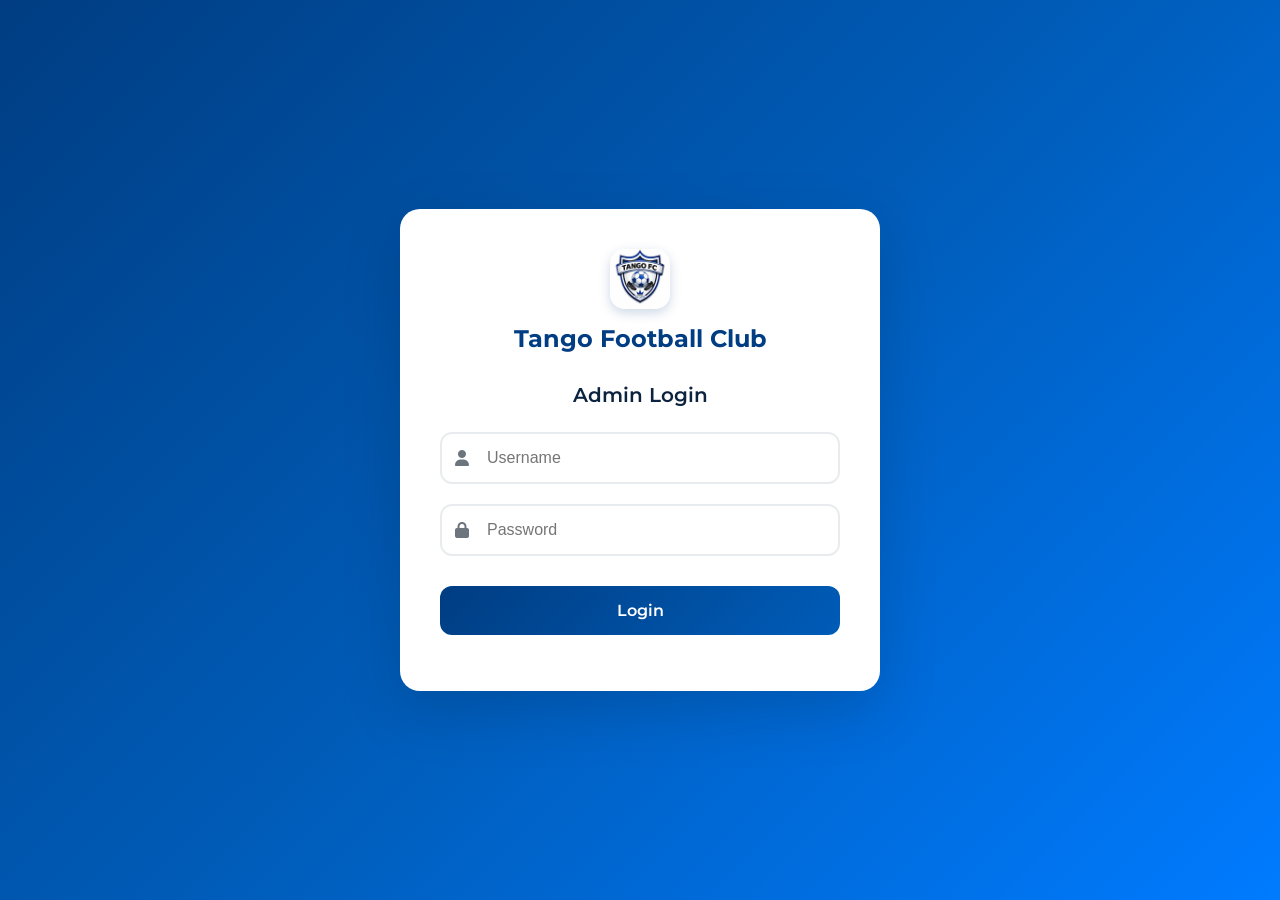
==== commit 428a78f2: "stats" ====
--- a/admin.html
+++ b/admin.html
@@ -4,7 +4,6 @@
 <meta charset="UTF-8">
 <meta name="viewport" content="width=device-width, initial-scale=1.0">
 <title>Welcome to Tango FC Admin Panel</title>
-<link rel="stylesheet" href="css/style.css">
 <link rel="stylesheet" href="https://cdnjs.cloudflare.com/ajax/libs/font-awesome/6.5.0/css/all.min.css">
 <link rel="stylesheet" href="css/admin.css">
 
@@ -123,7 +122,7 @@
                     <p>Upload a plain-text standings table and make it available on the public stats page.</p>
                     <label class="file-upload">
                         <span>Select standings file</span>
-                        <input type="file" id="standingsFileInput" accept=".txt,text/plain">
+                        <input type="file" id="standingsFileInput" accept=".txt,.json,text/plain,application/json">
                     </label>
                     <p><a class="btn-secondary" href="league-standings.html">View League Standings Page</a></p>
                     <div id="standingsAdminPreview" class="log-preview"></div>
--- a/css/admin.css
+++ b/css/admin.css
@@ -1,3 +1,5 @@
+@import url("style.css");
+
 /* ===== GENERAL ===== */
 
 .admin-page{
